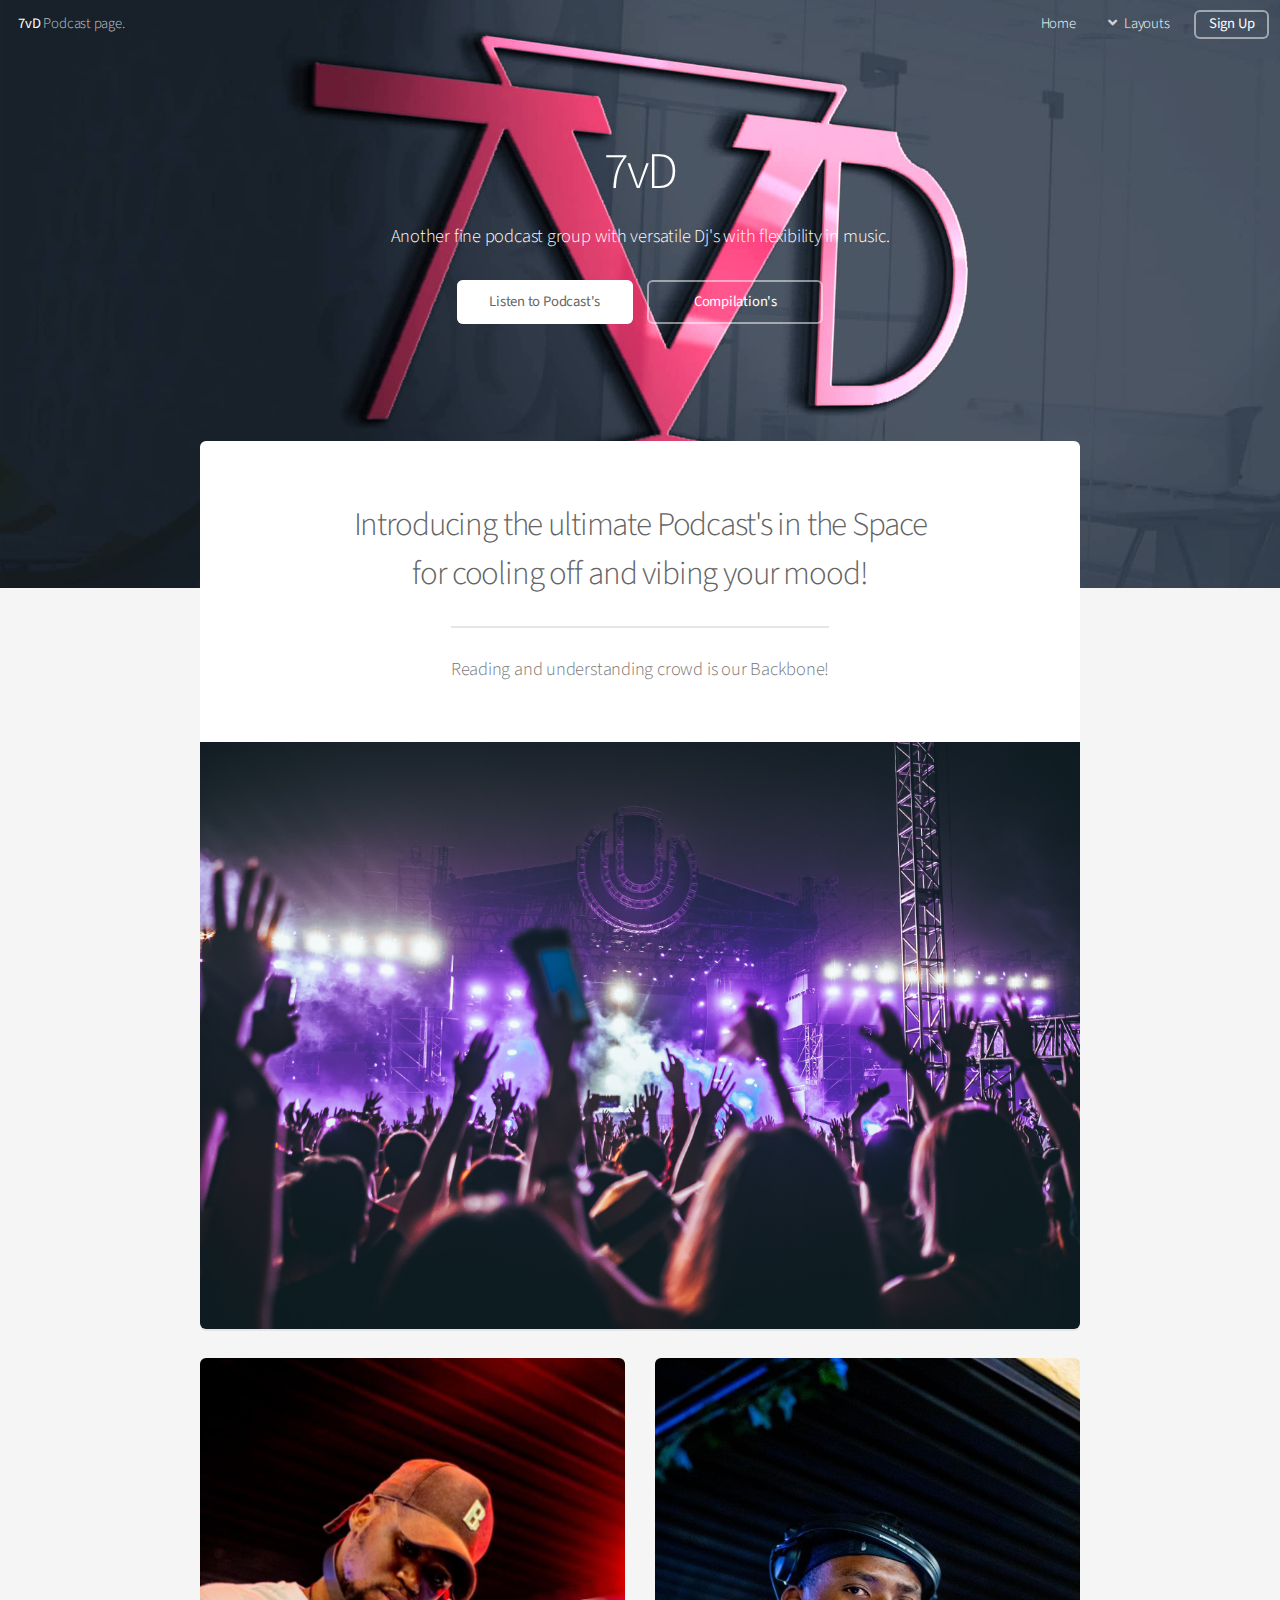
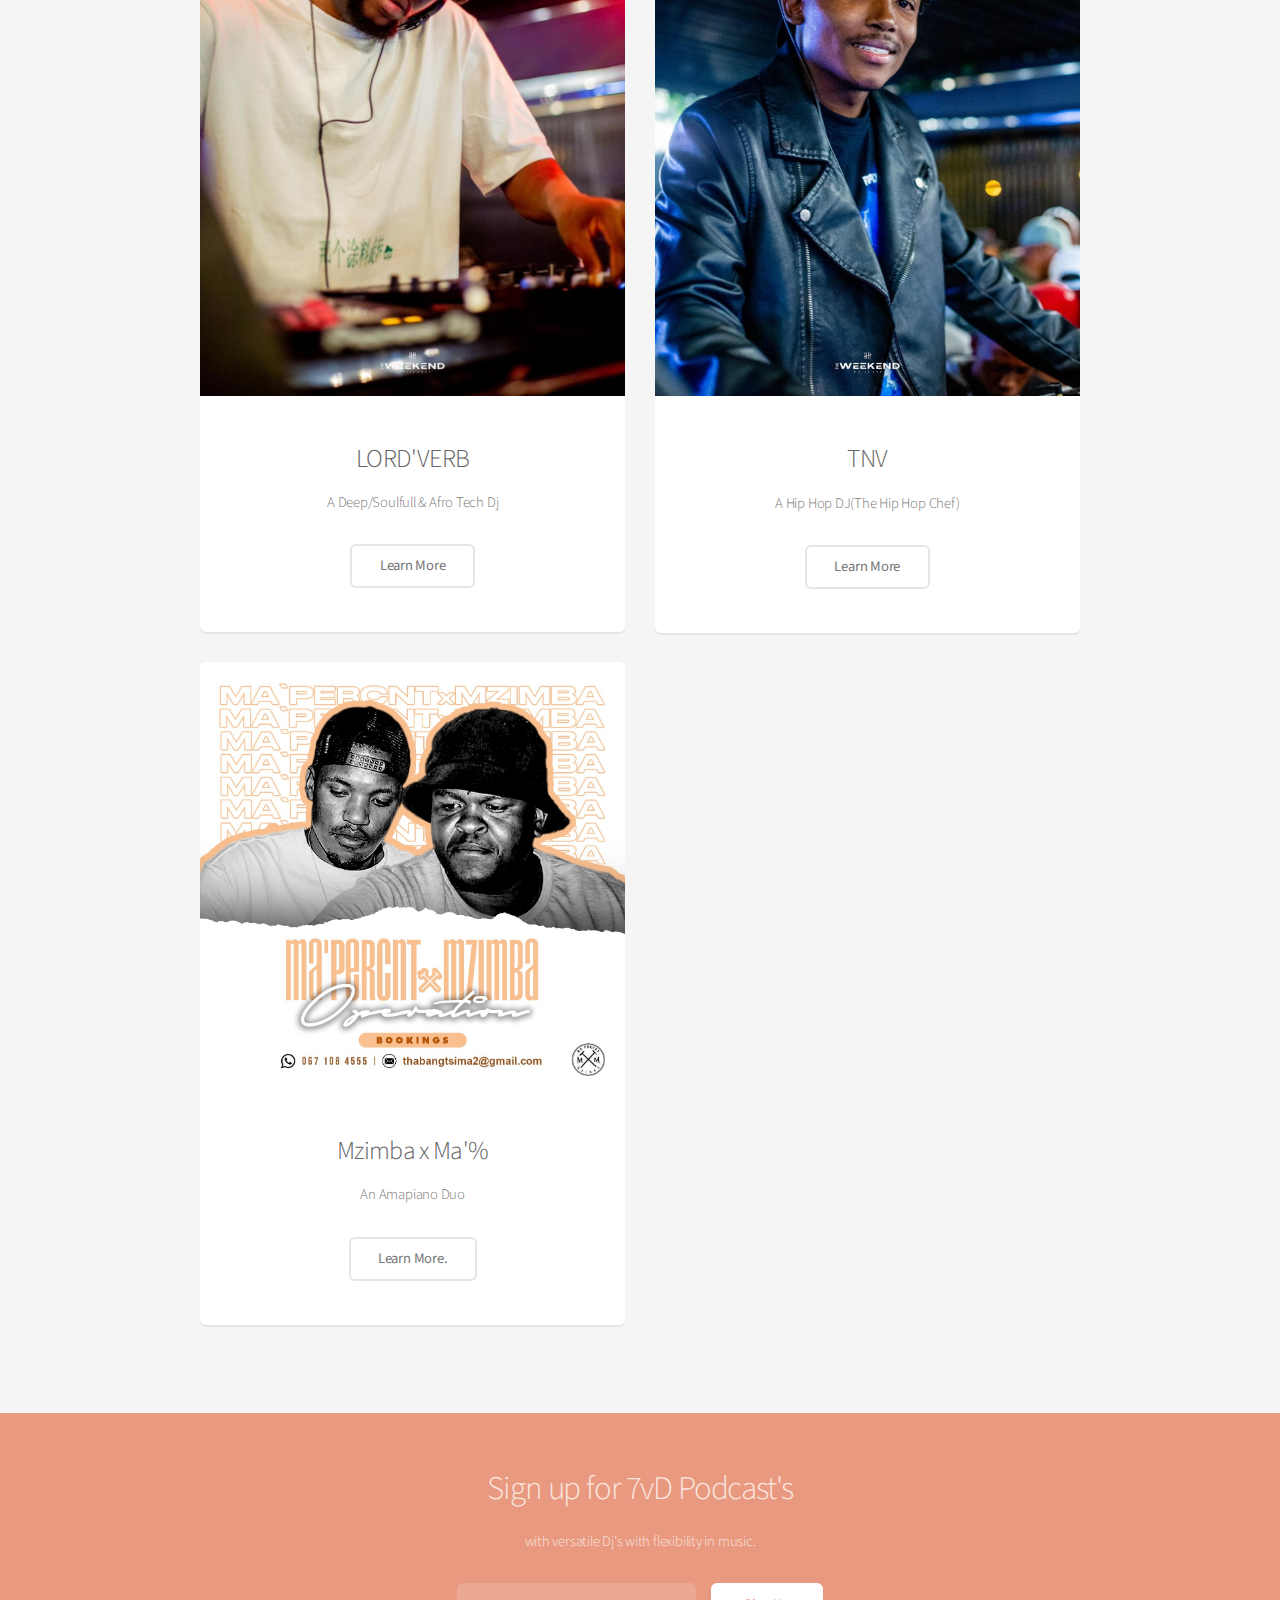
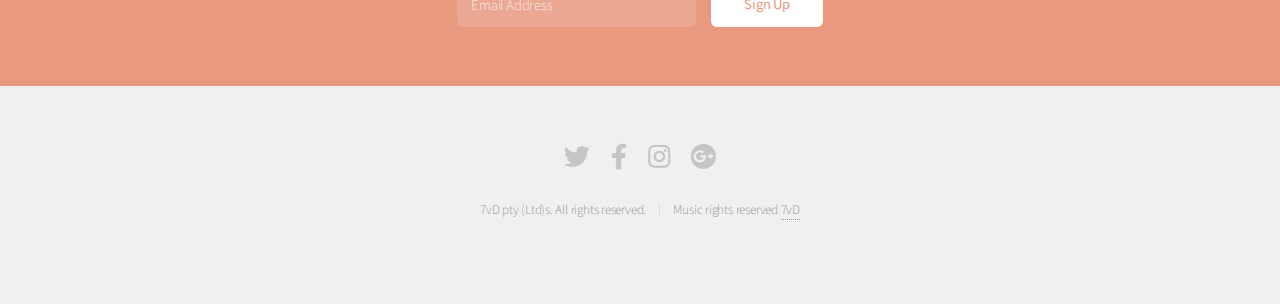
==== index.html @ fe40cea9 "Update index.html" ====
<!DOCTYPE HTML>
<!--
	 
-->
<html>
	<head>
		<title>7vD DJ podcast</title>
		<meta charset="utf-8" />
		<meta name="viewport" content="width=device-width, initial-scale=1, user-scalable=no" />
		<link rel="stylesheet" href="assets/css/main.css" />
	</head>
	<body class="landing is-preload">
		<div id="page-wrapper">

			<!-- Header -->
				<header id="header" class="alt">
					<h1><a href="index.html">7vD</a> Podcast page.</h1>
					<nav id="nav">
						<ul>
							<li><a href="index.html">Home</a></li>
							<li>
								<a href="#" class="icon solid fa-angle-down">Layouts</a>
								<ul>
									<!--<li><a href="generic.html">Podcast's</a></li>-->
									<li><a href="contact.html">Contact us[Reviews]</a></li>
									<li><a href="elements.html">Merchandise</a></li>
									<li>
										<a href="">Artist's</a>
										<ul>
											<li><a href="#">Lord'Verb</a></li>
											<li><a href="#">Mzimba X Ma'Percent</a></li>
											<li><a href="#">TNV</a></li>
											<li><a href="#">Guest DJ'S</a></li>
										</ul>
									</li>
								</ul>
							</li>
							<li><a href="#" class="button">Sign Up</a></li>
						</ul>
					</nav>
				</header>

			<!-- Banner -->
				<section id="banner">
					<h2>7vD</h2>
					<p>Another fine podcast group with versatile Dj's with flexibility in music.</p>
					<ul class="actions special">
						<li><a href="https://hearthis.at/verbdeep-versatile-deep/" class="button primary">Listen to Podcast's</a></li>
						<li><a href="https://www.traxsource.com/title/1665986/souljar" class="button">Compilation's</a></li>
					</ul>
				</section>

			<!-- Main -->
				<section id="main" class="container">

					<section class="box special">
						<header class="major">
							<h2>Introducing the ultimate Podcast's in the Space
							<br/>
							for cooling off and vibing your mood!</h2>
						<p>Reading and understanding crowd is our Backbone!</p>
						</header>
						
						<span class="image featured"><img src="images/Crowd.jpg" alt="" /></span>
					</section>
					<!--
					<section class="box special features">
						<div class="features-row">
							<section>
								<span class="icon solid major fa-bolt accent2"></span>
								<h3>Magna etiam</h3>
								<p>Integer volutpat ante et accumsan commophasellus sed aliquam feugiat lorem aliquet ut enim rutrum phasellus iaculis accumsan dolore magna aliquam veroeros.</p>
							</section>
							<section>
								<span class="icon solid major fa-chart-area accent3"></span>
								<h3>Ipsum dolor</h3>
								<p>Integer volutpat ante et accumsan commophasellus sed aliquam feugiat lorem aliquet ut enim rutrum phasellus iaculis accumsan dolore magna aliquam veroeros.</p>
							</section>
						</div>
						<div class="features-row">
							<section>
								<span class="icon solid major fa-cloud accent4"></span>
								<h3>Sed feugiat</h3>
								<p>Integer volutpat ante et accumsan commophasellus sed aliquam feugiat lorem aliquet ut enim rutrum phasellus iaculis accumsan dolore magna aliquam veroeros.</p>
							</section>
							<section>
								<span class="icon solid major fa-lock accent5"></span>
								<h3>Enim phasellus</h3>
								<p>Integer volutpat ante et accumsan commophasellus sed aliquam feugiat lorem aliquet ut enim rutrum phasellus iaculis accumsan dolore magna aliquam veroeros.</p>
							</section>
						</div>
					</section>
					-->
					

					<div class="row">
						<div class="col-6 col-12-narrower">

							<section class="box special">
								<span class="image featured"><img src="images/Lord.jpeg" alt="" /></span>
								<h3>LORD'VERB</h3>
								<p>A Deep/Soulfull & Afro Tech Dj</p>
								<ul class="actions special">
									<li><a href="#" class="button alt">Learn More</a></li>
								</ul>
							</section>

						</div>
						<div class="col-6 col-12-narrower">

							<section class="box special">
								<span class="image featured"><img src="images/TNV2.jpg" alt="" /></span>
								<h3>TNV</h3>
								<p>A Hip Hop DJ(The Hip Hop Chef)</p>
								<ul class="actions special">
									<li><a href="#" class="button alt">Learn More</a></li>
								</ul>
							</section>

						</div>
						<div class="col-6 col-12-narrower">

							<section class="box special">
								<span class="image featured"><img src="images/MzimbaxMA%.jpeg" alt="" /></span>
								<h3>Mzimba x Ma'%</h3>
								<p>An Amapiano Duo</p>
								<ul class="actions special">
									<li><a href="#" class="button alt">Learn More.</a></li>
								</ul>
							</section>

						</div>
					</div>

				</section>

			<!-- CTA -->
				<section id="cta">

					<h2>Sign up for 7vD Podcast's</h2>
					<p>with versatile Dj's with flexibility in music.</p>

					<form>
						<div class="row gtr-50 gtr-uniform">
							<div class="col-8 col-12-mobilep">
								<input type="email" name="email" id="email" placeholder="Email Address" />
							</div>
							<div class="col-4 col-12-mobilep">
								<input type="submit" value="Sign Up" class="fit" />
							</div>
						</div>
					</form>

				</section>

			<!-- Footer -->
				<footer id="footer">
					<ul class="icons">
						<li><a href="https://twitter.com/verb_lord" class="icon brands fa-twitter"><span class="label">Twitter</span></a></li>
						<li><a href="https://www.facebook.com/VerbdeepTdj" class="icon brands fa-facebook-f"><span class="label">Facebook</span></a></li>
						<li><a href="https://www.instagram.com/lordverb/" class="icon brands fa-instagram"><span class="label">Instagram</span></a></li>
						 
						<li><a href="7vD.co.za" class="icon brands fa-google-plus"><span class="label">Google+</span></a></li>
					</ul>
					<ul class="copyright">
						<li>7vD pty (Ltd)s. All rights reserved.</li><li>Music rights reserved <a href="http://7vd.com">7vD</a></li>
					</ul>
				</footer>

		</div>

		<!-- Scripts -->
			<script src="assets/js/jquery.min.js"></script>
			<script src="assets/js/jquery.dropotron.min.js"></script>
			<script src="assets/js/jquery.scrollex.min.js"></script>
			<script src="assets/js/browser.min.js"></script>
			<script src="assets/js/breakpoints.min.js"></script>
			<script src="assets/js/util.js"></script>
			<script src="assets/js/main.js"></script>

	</body>
</html>
---- assets/css/main.css ----
@import url("fontawesome-all.min.css");
@import url("https://fonts.googleapis.com/css?family=Source+Sans+Pro:300,400,300italic,400italic");

 

	html, body, div, span, applet, object,
	iframe, h1, h2, h3, h4, h5, h6, p, blockquote,
	pre, a, abbr, acronym, address, big, cite,
	code, del, dfn, em, img, ins, kbd, q, s, samp,
	small, strike, strong, sub, sup, tt, var, b,
	u, i, center, dl, dt, dd, ol, ul, li, fieldset,
	form, label, legend, table, caption, tbody,
	tfoot, thead, tr, th, td, article, aside,
	canvas, details, embed, figure, figcaption,
	footer, header, hgroup, menu, nav, output, ruby,
	section, summary, time, mark, audio, video {
		margin: 0;
		padding: 0;
		border: 0;
		font-size: 100%;
		font: inherit;
		vertical-align: baseline;
	}

	article, aside, details, figcaption, figure,
	footer, header, hgroup, menu, nav, section {
		display: block;
	}

	body {
		line-height: 1;
	}

	ol, ul {
		list-style: none;
	}

	blockquote, q {
		quotes: none;
	}

		blockquote:before, blockquote:after, q:before, q:after {
			content: '';
			content: none;
		}

	table {
		border-collapse: collapse;
		border-spacing: 0;
	}

	body {
		-webkit-text-size-adjust: none;
	}

	mark {
		background-color: transparent;
		color: inherit;
	}

	input::-moz-focus-inner {
		border: 0;
		padding: 0;
	}

	input, select, textarea {
		-moz-appearance: none;
		-webkit-appearance: none;
		-ms-appearance: none;
		appearance: none;
	}

/* Basic */

	@-ms-viewport {
		width: device-width;
	}

	body {
		-ms-overflow-style: scrollbar;
	}

	@media screen and (max-width: 480px) {

		html, body {
			min-width: 320px;
		}

	}

	html {
		box-sizing: border-box;
	}

	*, *:before, *:after {
		box-sizing: inherit;
	}

	body {
		background: #f5f5f5;
	}

	body, input, select, textarea {
		color: #777;
		font-family: "Source Sans Pro", sans-serif;
		font-size: 16pt;
		font-weight: 300;
		line-height: 1.65em;
		letter-spacing: -0.015em;
	}

	a {
		-moz-transition: color 0.2s ease-in-out, border-bottom-color 0.2s ease-in-out;
		-webkit-transition: color 0.2s ease-in-out, border-bottom-color 0.2s ease-in-out;
		-ms-transition: color 0.2s ease-in-out, border-bottom-color 0.2s ease-in-out;
		transition: color 0.2s ease-in-out, border-bottom-color 0.2s ease-in-out;
		border-bottom: dotted 1px;
		color: #e89980;
		text-decoration: none;
	}

		a:hover {
			border-bottom-color: transparent;
		}

	strong, b {
		color: #646464;
		font-weight: 400;
	}

	em, i {
		font-style: italic;
	}

	p {
		margin: 0 0 2em 0;
	}

	h1, h2, h3, h4, h5, h6 {
		color: #646464;
		font-weight: 300;
		line-height: 1em;
		margin: 0 0 0.5em 0;
	}

		h1 a, h2 a, h3 a, h4 a, h5 a, h6 a {
			color: inherit;
			text-decoration: none;
		}

	h2 {
		font-size: 2.25em;
		line-height: 1.5em;
		letter-spacing: -0.035em;
	}

	h3 {
		font-size: 1.75em;
		line-height: 1.5em;
		letter-spacing: -0.025em;
	}

	h4 {
		font-size: 1.1em;
		line-height: 1.5em;
		letter-spacing: 0;
	}

	h5 {
		font-size: 0.9em;
		line-height: 1.5em;
		letter-spacing: 0;
	}

	h6 {
		font-size: 0.7em;
		line-height: 1.5em;
		letter-spacing: 0;
	}

	sub {
		font-size: 0.8em;
		position: relative;
		top: 0.5em;
	}

	sup {
		font-size: 0.8em;
		position: relative;
		top: -0.5em;
	}

	hr {
		border: 0;
		border-bottom: solid 2px #e5e5e5;
		margin: 2em 0;
	}

		hr.major {
			margin: 3em 0;
		}

	blockquote {
		border-left: solid 4px #e5e5e5;
		font-style: italic;
		margin: 0 0 2em 0;
		padding: 0.5em 0 0.5em 2em;
	}

	pre {
		-webkit-overflow-scrolling: touch;
		background: #f8f8f8;
		border-radius: 6px;
		border: solid 1px #e5e5e5;
		font-family: monospace;
		font-size: 0.9em;
		line-height: 1.75em;
		margin: 0 0 2em 0;
		overflow-x: auto;
		padding: 1em 1.5em;
	}

	code {
		background: #f8f8f8;
		border-radius: 6px;
		border: solid 1px #e5e5e5;
		font-family: monospace;
		font-size: 0.9em;
		margin: 0 0.25em;
		padding: 0.25em 0.65em;
	}

	.align-left {
		text-align: left;
	}

	.align-center {
		text-align: center;
	}

	.align-right {
		text-align: right;
	}

/* Row */

	.row {
		display: flex;
		flex-wrap: wrap;
		box-sizing: border-box;
		align-items: stretch;
	}

		.row > * {
			box-sizing: border-box;
		}

		.row.gtr-uniform > * > :last-child {
			margin-bottom: 0;
		}

		.row.aln-left {
			justify-content: flex-start;
		}

		.row.aln-center {
			justify-content: center;
		}

		.row.aln-right {
			justify-content: flex-end;
		}

		.row.aln-top {
			align-items: flex-start;
		}

		.row.aln-middle {
			align-items: center;
		}

		.row.aln-bottom {
			align-items: flex-end;
		}

		.row > .imp {
			order: -1;
		}

		.row > .col-1 {
			width: 8.33333%;
		}

		.row > .off-1 {
			margin-left: 8.33333%;
		}

		.row > .col-2 {
			width: 16.66667%;
		}

		.row > .off-2 {
			margin-left: 16.66667%;
		}

		.row > .col-3 {
			width: 25%;
		}

		.row > .off-3 {
			margin-left: 25%;
		}

		.row > .col-4 {
			width: 33.33333%;
		}

		.row > .off-4 {
			margin-left: 33.33333%;
		}

		.row > .col-5 {
			width: 41.66667%;
		}

		.row > .off-5 {
			margin-left: 41.66667%;
		}

		.row > .col-6 {
			width: 50%;
		}

		.row > .off-6 {
			margin-left: 50%;
		}

		.row > .col-7 {
			width: 58.33333%;
		}

		.row > .off-7 {
			margin-left: 58.33333%;
		}

		.row > .col-8 {
			width: 66.66667%;
		}

		.row > .off-8 {
			margin-left: 66.66667%;
		}

		.row > .col-9 {
			width: 75%;
		}

		.row > .off-9 {
			margin-left: 75%;
		}

		.row > .col-10 {
			width: 83.33333%;
		}

		.row > .off-10 {
			margin-left: 83.33333%;
		}

		.row > .col-11 {
			width: 91.66667%;
		}

		.row > .off-11 {
			margin-left: 91.66667%;
		}

		.row > .col-12 {
			width: 100%;
		}

		.row > .off-12 {
			margin-left: 100%;
		}

		.row.gtr-0 {
			margin-top: 0;
			margin-left: 0em;
		}

			.row.gtr-0 > * {
				padding: 0 0 0 0em;
			}

			.row.gtr-0.gtr-uniform {
				margin-top: 0em;
			}

				.row.gtr-0.gtr-uniform > * {
					padding-top: 0em;
				}

		.row.gtr-25 {
			margin-top: 0;
			margin-left: -0.5em;
		}

			.row.gtr-25 > * {
				padding: 0 0 0 0.5em;
			}

			.row.gtr-25.gtr-uniform {
				margin-top: -0.5em;
			}

				.row.gtr-25.gtr-uniform > * {
					padding-top: 0.5em;
				}

		.row.gtr-50 {
			margin-top: 0;
			margin-left: -1em;
		}

			.row.gtr-50 > * {
				padding: 0 0 0 1em;
			}

			.row.gtr-50.gtr-uniform {
				margin-top: -1em;
			}

				.row.gtr-50.gtr-uniform > * {
					padding-top: 1em;
				}

		.row {
			margin-top: 0;
			margin-left: -2em;
		}

			.row > * {
				padding: 0 0 0 2em;
			}

			.row.gtr-uniform {
				margin-top: -2em;
			}

				.row.gtr-uniform > * {
					padding-top: 2em;
				}

		.row.gtr-150 {
			margin-top: 0;
			margin-left: -3em;
		}

			.row.gtr-150 > * {
				padding: 0 0 0 3em;
			}

			.row.gtr-150.gtr-uniform {
				margin-top: -3em;
			}

				.row.gtr-150.gtr-uniform > * {
					padding-top: 3em;
				}

		.row.gtr-200 {
			margin-top: 0;
			margin-left: -4em;
		}

			.row.gtr-200 > * {
				padding: 0 0 0 4em;
			}

			.row.gtr-200.gtr-uniform {
				margin-top: -4em;
			}

				.row.gtr-200.gtr-uniform > * {
					padding-top: 4em;
				}

		@media screen and (max-width: 1680px) {

			.row {
				display: flex;
				flex-wrap: wrap;
				box-sizing: border-box;
				align-items: stretch;
			}

				.row > * {
					box-sizing: border-box;
				}

				.row.gtr-uniform > * > :last-child {
					margin-bottom: 0;
				}

				.row.aln-left {
					justify-content: flex-start;
				}

				.row.aln-center {
					justify-content: center;
				}

				.row.aln-right {
					justify-content: flex-end;
				}

				.row.aln-top {
					align-items: flex-start;
				}

				.row.aln-middle {
					align-items: center;
				}

				.row.aln-bottom {
					align-items: flex-end;
				}

				.row > .imp-wide {
					order: -1;
				}

				.row > .col-1-wide {
					width: 8.33333%;
				}

				.row > .off-1-wide {
					margin-left: 8.33333%;
				}

				.row > .col-2-wide {
					width: 16.66667%;
				}

				.row > .off-2-wide {
					margin-left: 16.66667%;
				}

				.row > .col-3-wide {
					width: 25%;
				}

				.row > .off-3-wide {
					margin-left: 25%;
				}

				.row > .col-4-wide {
					width: 33.33333%;
				}

				.row > .off-4-wide {
					margin-left: 33.33333%;
				}

				.row > .col-5-wide {
					width: 41.66667%;
				}

				.row > .off-5-wide {
					margin-left: 41.66667%;
				}

				.row > .col-6-wide {
					width: 50%;
				}

				.row > .off-6-wide {
					margin-left: 50%;
				}

				.row > .col-7-wide {
					width: 58.33333%;
				}

				.row > .off-7-wide {
					margin-left: 58.33333%;
				}

				.row > .col-8-wide {
					width: 66.66667%;
				}

				.row > .off-8-wide {
					margin-left: 66.66667%;
				}

				.row > .col-9-wide {
					width: 75%;
				}

				.row > .off-9-wide {
					margin-left: 75%;
				}

				.row > .col-10-wide {
					width: 83.33333%;
				}

				.row > .off-10-wide {
					margin-left: 83.33333%;
				}

				.row > .col-11-wide {
					width: 91.66667%;
				}

				.row > .off-11-wide {
					margin-left: 91.66667%;
				}

				.row > .col-12-wide {
					width: 100%;
				}

				.row > .off-12-wide {
					margin-left: 100%;
				}

				.row.gtr-0 {
					margin-top: 0;
					margin-left: 0em;
				}

					.row.gtr-0 > * {
						padding: 0 0 0 0em;
					}

					.row.gtr-0.gtr-uniform {
						margin-top: 0em;
					}

						.row.gtr-0.gtr-uniform > * {
							padding-top: 0em;
						}

				.row.gtr-25 {
					margin-top: 0;
					margin-left: -0.5em;
				}

					.row.gtr-25 > * {
						padding: 0 0 0 0.5em;
					}

					.row.gtr-25.gtr-uniform {
						margin-top: -0.5em;
					}

						.row.gtr-25.gtr-uniform > * {
							padding-top: 0.5em;
						}

				.row.gtr-50 {
					margin-top: 0;
					margin-left: -1em;
				}

					.row.gtr-50 > * {
						padding: 0 0 0 1em;
					}

					.row.gtr-50.gtr-uniform {
						margin-top: -1em;
					}

						.row.gtr-50.gtr-uniform > * {
							padding-top: 1em;
						}

				.row {
					margin-top: 0;
					margin-left: -2em;
				}

					.row > * {
						padding: 0 0 0 2em;
					}

					.row.gtr-uniform {
						margin-top: -2em;
					}

						.row.gtr-uniform > * {
							padding-top: 2em;
						}

				.row.gtr-150 {
					margin-top: 0;
					margin-left: -3em;
				}

					.row.gtr-150 > * {
						padding: 0 0 0 3em;
					}

					.row.gtr-150.gtr-uniform {
						margin-top: -3em;
					}

						.row.gtr-150.gtr-uniform > * {
							padding-top: 3em;
						}

				.row.gtr-200 {
					margin-top: 0;
					margin-left: -4em;
				}

					.row.gtr-200 > * {
						padding: 0 0 0 4em;
					}

					.row.gtr-200.gtr-uniform {
						margin-top: -4em;
					}

						.row.gtr-200.gtr-uniform > * {
							padding-top: 4em;
						}

		}

		@media screen and (max-width: 1280px) {

			.row {
				display: flex;
				flex-wrap: wrap;
				box-sizing: border-box;
				align-items: stretch;
			}

				.row > * {
					box-sizing: border-box;
				}

				.row.gtr-uniform > * > :last-child {
					margin-bottom: 0;
				}

				.row.aln-left {
					justify-content: flex-start;
				}

				.row.aln-center {
					justify-content: center;
				}

				.row.aln-right {
					justify-content: flex-end;
				}

				.row.aln-top {
					align-items: flex-start;
				}

				.row.aln-middle {
					align-items: center;
				}

				.row.aln-bottom {
					align-items: flex-end;
				}

				.row > .imp-normal {
					order: -1;
				}

				.row > .col-1-normal {
					width: 8.33333%;
				}

				.row > .off-1-normal {
					margin-left: 8.33333%;
				}

				.row > .col-2-normal {
					width: 16.66667%;
				}

				.row > .off-2-normal {
					margin-left: 16.66667%;
				}

				.row > .col-3-normal {
					width: 25%;
				}

				.row > .off-3-normal {
					margin-left: 25%;
				}

				.row > .col-4-normal {
					width: 33.33333%;
				}

				.row > .off-4-normal {
					margin-left: 33.33333%;
				}

				.row > .col-5-normal {
					width: 41.66667%;
				}

				.row > .off-5-normal {
					margin-left: 41.66667%;
				}

				.row > .col-6-normal {
					width: 50%;
				}

				.row > .off-6-normal {
					margin-left: 50%;
				}

				.row > .col-7-normal {
					width: 58.33333%;
				}

				.row > .off-7-normal {
					margin-left: 58.33333%;
				}

				.row > .col-8-normal {
					width: 66.66667%;
				}

				.row > .off-8-normal {
					margin-left: 66.66667%;
				}

				.row > .col-9-normal {
					width: 75%;
				}

				.row > .off-9-normal {
					margin-left: 75%;
				}

				.row > .col-10-normal {
					width: 83.33333%;
				}

				.row > .off-10-normal {
					margin-left: 83.33333%;
				}

				.row > .col-11-normal {
					width: 91.66667%;
				}

				.row > .off-11-normal {
					margin-left: 91.66667%;
				}

				.row > .col-12-normal {
					width: 100%;
				}

				.row > .off-12-normal {
					margin-left: 100%;
				}

				.row.gtr-0 {
					margin-top: 0;
					margin-left: 0em;
				}

					.row.gtr-0 > * {
						padding: 0 0 0 0em;
					}

					.row.gtr-0.gtr-uniform {
						margin-top: 0em;
					}

						.row.gtr-0.gtr-uniform > * {
							padding-top: 0em;
						}

				.row.gtr-25 {
					margin-top: 0;
					margin-left: -0.5em;
				}

					.row.gtr-25 > * {
						padding: 0 0 0 0.5em;
					}

					.row.gtr-25.gtr-uniform {
						margin-top: -0.5em;
					}

						.row.gtr-25.gtr-uniform > * {
							padding-top: 0.5em;
						}

				.row.gtr-50 {
					margin-top: 0;
					margin-left: -1em;
				}

					.row.gtr-50 > * {
						padding: 0 0 0 1em;
					}

					.row.gtr-50.gtr-uniform {
						margin-top: -1em;
					}

						.row.gtr-50.gtr-uniform > * {
							padding-top: 1em;
						}

				.row {
					margin-top: 0;
					margin-left: -2em;
				}

					.row > * {
						padding: 0 0 0 2em;
					}

					.row.gtr-uniform {
						margin-top: -2em;
					}

						.row.gtr-uniform > * {
							padding-top: 2em;
						}

				.row.gtr-150 {
					margin-top: 0;
					margin-left: -3em;
				}

					.row.gtr-150 > * {
						padding: 0 0 0 3em;
					}

					.row.gtr-150.gtr-uniform {
						margin-top: -3em;
					}

						.row.gtr-150.gtr-uniform > * {
							padding-top: 3em;
						}

				.row.gtr-200 {
					margin-top: 0;
					margin-left: -4em;
				}

					.row.gtr-200 > * {
						padding: 0 0 0 4em;
					}

					.row.gtr-200.gtr-uniform {
						margin-top: -4em;
					}

						.row.gtr-200.gtr-uniform > * {
							padding-top: 4em;
						}

		}

		@media screen and (max-width: 980px) {

			.row {
				display: flex;
				flex-wrap: wrap;
				box-sizing: border-box;
				align-items: stretch;
			}

				.row > * {
					box-sizing: border-box;
				}

				.row.gtr-uniform > * > :last-child {
					margin-bottom: 0;
				}

				.row.aln-left {
					justify-content: flex-start;
				}

				.row.aln-center {
					justify-content: center;
				}

				.row.aln-right {
					justify-content: flex-end;
				}

				.row.aln-top {
					align-items: flex-start;
				}

				.row.aln-middle {
					align-items: center;
				}

				.row.aln-bottom {
					align-items: flex-end;
				}

				.row > .imp-narrow {
					order: -1;
				}

				.row > .col-1-narrow {
					width: 8.33333%;
				}

				.row > .off-1-narrow {
					margin-left: 8.33333%;
				}

				.row > .col-2-narrow {
					width: 16.66667%;
				}

				.row > .off-2-narrow {
					margin-left: 16.66667%;
				}

				.row > .col-3-narrow {
					width: 25%;
				}

				.row > .off-3-narrow {
					margin-left: 25%;
				}

				.row > .col-4-narrow {
					width: 33.33333%;
				}

				.row > .off-4-narrow {
					margin-left: 33.33333%;
				}

				.row > .col-5-narrow {
					width: 41.66667%;
				}

				.row > .off-5-narrow {
					margin-left: 41.66667%;
				}

				.row > .col-6-narrow {
					width: 50%;
				}

				.row > .off-6-narrow {
					margin-left: 50%;
				}

				.row > .col-7-narrow {
					width: 58.33333%;
				}

				.row > .off-7-narrow {
					margin-left: 58.33333%;
				}

				.row > .col-8-narrow {
					width: 66.66667%;
				}

				.row > .off-8-narrow {
					margin-left: 66.66667%;
				}

				.row > .col-9-narrow {
					width: 75%;
				}

				.row > .off-9-narrow {
					margin-left: 75%;
				}

				.row > .col-10-narrow {
					width: 83.33333%;
				}

				.row > .off-10-narrow {
					margin-left: 83.33333%;
				}

				.row > .col-11-narrow {
					width: 91.66667%;
				}

				.row > .off-11-narrow {
					margin-left: 91.66667%;
				}

				.row > .col-12-narrow {
					width: 100%;
				}

				.row > .off-12-narrow {
					margin-left: 100%;
				}

				.row.gtr-0 {
					margin-top: 0;
					margin-left: 0em;
				}

					.row.gtr-0 > * {
						padding: 0 0 0 0em;
					}

					.row.gtr-0.gtr-uniform {
						margin-top: 0em;
					}

						.row.gtr-0.gtr-uniform > * {
							padding-top: 0em;
						}

				.row.gtr-25 {
					margin-top: 0;
					margin-left: -0.5em;
				}

					.row.gtr-25 > * {
						padding: 0 0 0 0.5em;
					}

					.row.gtr-25.gtr-uniform {
						margin-top: -0.5em;
					}

						.row.gtr-25.gtr-uniform > * {
							padding-top: 0.5em;
						}

				.row.gtr-50 {
					margin-top: 0;
					margin-left: -1em;
				}

					.row.gtr-50 > * {
						padding: 0 0 0 1em;
					}

					.row.gtr-50.gtr-uniform {
						margin-top: -1em;
					}

						.row.gtr-50.gtr-uniform > * {
							padding-top: 1em;
						}

				.row {
					margin-top: 0;
					margin-left: -2em;
				}

					.row > * {
						padding: 0 0 0 2em;
					}

					.row.gtr-uniform {
						margin-top: -2em;
					}

						.row.gtr-uniform > * {
							padding-top: 2em;
						}

				.row.gtr-150 {
					margin-top: 0;
					margin-left: -3em;
				}

					.row.gtr-150 > * {
						padding: 0 0 0 3em;
					}

					.row.gtr-150.gtr-uniform {
						margin-top: -3em;
					}

						.row.gtr-150.gtr-uniform > * {
							padding-top: 3em;
						}

				.row.gtr-200 {
					margin-top: 0;
					margin-left: -4em;
				}

					.row.gtr-200 > * {
						padding: 0 0 0 4em;
					}

					.row.gtr-200.gtr-uniform {
						margin-top: -4em;
					}

						.row.gtr-200.gtr-uniform > * {
							padding-top: 4em;
						}

		}

		@media screen and (max-width: 840px) {

			.row {
				display: flex;
				flex-wrap: wrap;
				box-sizing: border-box;
				align-items: stretch;
			}

				.row > * {
					box-sizing: border-box;
				}

				.row.gtr-uniform > * > :last-child {
					margin-bottom: 0;
				}

				.row.aln-left {
					justify-content: flex-start;
				}

				.row.aln-center {
					justify-content: center;
				}

				.row.aln-right {
					justify-content: flex-end;
				}

				.row.aln-top {
					align-items: flex-start;
				}

				.row.aln-middle {
					align-items: center;
				}

				.row.aln-bottom {
					align-items: flex-end;
				}

				.row > .imp-narrower {
					order: -1;
				}

				.row > .col-1-narrower {
					width: 8.33333%;
				}

				.row > .off-1-narrower {
					margin-left: 8.33333%;
				}

				.row > .col-2-narrower {
					width: 16.66667%;
				}

				.row > .off-2-narrower {
					margin-left: 16.66667%;
				}

				.row > .col-3-narrower {
					width: 25%;
				}

				.row > .off-3-narrower {
					margin-left: 25%;
				}

				.row > .col-4-narrower {
					width: 33.33333%;
				}

				.row > .off-4-narrower {
					margin-left: 33.33333%;
				}

				.row > .col-5-narrower {
					width: 41.66667%;
				}

				.row > .off-5-narrower {
					margin-left: 41.66667%;
				}

				.row > .col-6-narrower {
					width: 50%;
				}

				.row > .off-6-narrower {
					margin-left: 50%;
				}

				.row > .col-7-narrower {
					width: 58.33333%;
				}

				.row > .off-7-narrower {
					margin-left: 58.33333%;
				}

				.row > .col-8-narrower {
					width: 66.66667%;
				}

				.row > .off-8-narrower {
					margin-left: 66.66667%;
				}

				.row > .col-9-narrower {
					width: 75%;
				}

				.row > .off-9-narrower {
					margin-left: 75%;
				}

				.row > .col-10-narrower {
					width: 83.33333%;
				}

				.row > .off-10-narrower {
					margin-left: 83.33333%;
				}

				.row > .col-11-narrower {
					width: 91.66667%;
				}

				.row > .off-11-narrower {
					margin-left: 91.66667%;
				}

				.row > .col-12-narrower {
					width: 100%;
				}

				.row > .off-12-narrower {
					margin-left: 100%;
				}

				.row.gtr-0 {
					margin-top: 0;
					margin-left: 0em;
				}

					.row.gtr-0 > * {
						padding: 0 0 0 0em;
					}

					.row.gtr-0.gtr-uniform {
						margin-top: 0em;
					}

						.row.gtr-0.gtr-uniform > * {
							padding-top: 0em;
						}

				.row.gtr-25 {
					margin-top: 0;
					margin-left: -0.5em;
				}

					.row.gtr-25 > * {
						padding: 0 0 0 0.5em;
					}

					.row.gtr-25.gtr-uniform {
						margin-top: -0.5em;
					}

						.row.gtr-25.gtr-uniform > * {
							padding-top: 0.5em;
						}

				.row.gtr-50 {
					margin-top: 0;
					margin-left: -1em;
				}

					.row.gtr-50 > * {
						padding: 0 0 0 1em;
					}

					.row.gtr-50.gtr-uniform {
						margin-top: -1em;
					}

						.row.gtr-50.gtr-uniform > * {
							padding-top: 1em;
						}

				.row {
					margin-top: 0;
					margin-left: -2em;
				}

					.row > * {
						padding: 0 0 0 2em;
					}

					.row.gtr-uniform {
						margin-top: -2em;
					}

						.row.gtr-uniform > * {
							padding-top: 2em;
						}

				.row.gtr-150 {
					margin-top: 0;
					margin-left: -3em;
				}

					.row.gtr-150 > * {
						padding: 0 0 0 3em;
					}

					.row.gtr-150.gtr-uniform {
						margin-top: -3em;
					}

						.row.gtr-150.gtr-uniform > * {
							padding-top: 3em;
						}

				.row.gtr-200 {
					margin-top: 0;
					margin-left: -4em;
				}

					.row.gtr-200 > * {
						padding: 0 0 0 4em;
					}

					.row.gtr-200.gtr-uniform {
						margin-top: -4em;
					}

						.row.gtr-200.gtr-uniform > * {
							padding-top: 4em;
						}

		}

		@media screen and (max-width: 736px) {

			.row {
				display: flex;
				flex-wrap: wrap;
				box-sizing: border-box;
				align-items: stretch;
			}

				.row > * {
					box-sizing: border-box;
				}

				.row.gtr-uniform > * > :last-child {
					margin-bottom: 0;
				}

				.row.aln-left {
					justify-content: flex-start;
				}

				.row.aln-center {
					justify-content: center;
				}

				.row.aln-right {
					justify-content: flex-end;
				}

				.row.aln-top {
					align-items: flex-start;
				}

				.row.aln-middle {
					align-items: center;
				}

				.row.aln-bottom {
					align-items: flex-end;
				}

				.row > .imp-mobile {
					order: -1;
				}

				.row > .col-1-mobile {
					width: 8.33333%;
				}

				.row > .off-1-mobile {
					margin-left: 8.33333%;
				}

				.row > .col-2-mobile {
					width: 16.66667%;
				}

				.row > .off-2-mobile {
					margin-left: 16.66667%;
				}

				.row > .col-3-mobile {
					width: 25%;
				}

				.row > .off-3-mobile {
					margin-left: 25%;
				}

				.row > .col-4-mobile {
					width: 33.33333%;
				}

				.row > .off-4-mobile {
					margin-left: 33.33333%;
				}

				.row > .col-5-mobile {
					width: 41.66667%;
				}

				.row > .off-5-mobile {
					margin-left: 41.66667%;
				}

				.row > .col-6-mobile {
					width: 50%;
				}

				.row > .off-6-mobile {
					margin-left: 50%;
				}

				.row > .col-7-mobile {
					width: 58.33333%;
				}

				.row > .off-7-mobile {
					margin-left: 58.33333%;
				}

				.row > .col-8-mobile {
					width: 66.66667%;
				}

				.row > .off-8-mobile {
					margin-left: 66.66667%;
				}

				.row > .col-9-mobile {
					width: 75%;
				}

				.row > .off-9-mobile {
					margin-left: 75%;
				}

				.row > .col-10-mobile {
					width: 83.33333%;
				}

				.row > .off-10-mobile {
					margin-left: 83.33333%;
				}

				.row > .col-11-mobile {
					width: 91.66667%;
				}

				.row > .off-11-mobile {
					margin-left: 91.66667%;
				}

				.row > .col-12-mobile {
					width: 100%;
				}

				.row > .off-12-mobile {
					margin-left: 100%;
				}

				.row.gtr-0 {
					margin-top: 0;
					margin-left: 0em;
				}

					.row.gtr-0 > * {
						padding: 0 0 0 0em;
					}

					.row.gtr-0.gtr-uniform {
						margin-top: 0em;
					}

						.row.gtr-0.gtr-uniform > * {
							padding-top: 0em;
						}

				.row.gtr-25 {
					margin-top: 0;
					margin-left: -0.5em;
				}

					.row.gtr-25 > * {
						padding: 0 0 0 0.5em;
					}

					.row.gtr-25.gtr-uniform {
						margin-top: -0.5em;
					}

						.row.gtr-25.gtr-uniform > * {
							padding-top: 0.5em;
						}

				.row.gtr-50 {
					margin-top: 0;
					margin-left: -1em;
				}

					.row.gtr-50 > * {
						padding: 0 0 0 1em;
					}

					.row.gtr-50.gtr-uniform {
						margin-top: -1em;
					}

						.row.gtr-50.gtr-uniform > * {
							padding-top: 1em;
						}

				.row {
					margin-top: 0;
					margin-left: -2em;
				}

					.row > * {
						padding: 0 0 0 2em;
					}

					.row.gtr-uniform {
						margin-top: -2em;
					}

						.row.gtr-uniform > * {
							padding-top: 2em;
						}

				.row.gtr-150 {
					margin-top: 0;
					margin-left: -3em;
				}

					.row.gtr-150 > * {
						padding: 0 0 0 3em;
					}

					.row.gtr-150.gtr-uniform {
						margin-top: -3em;
					}

						.row.gtr-150.gtr-uniform > * {
							padding-top: 3em;
						}

				.row.gtr-200 {
					margin-top: 0;
					margin-left: -4em;
				}

					.row.gtr-200 > * {
						padding: 0 0 0 4em;
					}

					.row.gtr-200.gtr-uniform {
						margin-top: -4em;
					}

						.row.gtr-200.gtr-uniform > * {
							padding-top: 4em;
						}

		}

		@media screen and (max-width: 480px) {

			.row {
				display: flex;
				flex-wrap: wrap;
				box-sizing: border-box;
				align-items: stretch;
			}

				.row > * {
					box-sizing: border-box;
				}

				.row.gtr-uniform > * > :last-child {
					margin-bottom: 0;
				}

				.row.aln-left {
					justify-content: flex-start;
				}

				.row.aln-center {
					justify-content: center;
				}

				.row.aln-right {
					justify-content: flex-end;
				}

				.row.aln-top {
					align-items: flex-start;
				}

				.row.aln-middle {
					align-items: center;
				}

				.row.aln-bottom {
					align-items: flex-end;
				}

				.row > .imp-mobilep {
					order: -1;
				}

				.row > .col-1-mobilep {
					width: 8.33333%;
				}

				.row > .off-1-mobilep {
					margin-left: 8.33333%;
				}

				.row > .col-2-mobilep {
					width: 16.66667%;
				}

				.row > .off-2-mobilep {
					margin-left: 16.66667%;
				}

				.row > .col-3-mobilep {
					width: 25%;
				}

				.row > .off-3-mobilep {
					margin-left: 25%;
				}

				.row > .col-4-mobilep {
					width: 33.33333%;
				}

				.row > .off-4-mobilep {
					margin-left: 33.33333%;
				}

				.row > .col-5-mobilep {
					width: 41.66667%;
				}

				.row > .off-5-mobilep {
					margin-left: 41.66667%;
				}

				.row > .col-6-mobilep {
					width: 50%;
				}

				.row > .off-6-mobilep {
					margin-left: 50%;
				}

				.row > .col-7-mobilep {
					width: 58.33333%;
				}

				.row > .off-7-mobilep {
					margin-left: 58.33333%;
				}

				.row > .col-8-mobilep {
					width: 66.66667%;
				}

				.row > .off-8-mobilep {
					margin-left: 66.66667%;
				}

				.row > .col-9-mobilep {
					width: 75%;
				}

				.row > .off-9-mobilep {
					margin-left: 75%;
				}

				.row > .col-10-mobilep {
					width: 83.33333%;
				}

				.row > .off-10-mobilep {
					margin-left: 83.33333%;
				}

				.row > .col-11-mobilep {
					width: 91.66667%;
				}

				.row > .off-11-mobilep {
					margin-left: 91.66667%;
				}

				.row > .col-12-mobilep {
					width: 100%;
				}

				.row > .off-12-mobilep {
					margin-left: 100%;
				}

				.row.gtr-0 {
					margin-top: 0;
					margin-left: 0em;
				}

					.row.gtr-0 > * {
						padding: 0 0 0 0em;
					}

					.row.gtr-0.gtr-uniform {
						margin-top: 0em;
					}

						.row.gtr-0.gtr-uniform > * {
							padding-top: 0em;
						}

				.row.gtr-25 {
					margin-top: 0;
					margin-left: -0.5em;
				}

					.row.gtr-25 > * {
						padding: 0 0 0 0.5em;
					}

					.row.gtr-25.gtr-uniform {
						margin-top: -0.5em;
					}

						.row.gtr-25.gtr-uniform > * {
							padding-top: 0.5em;
						}

				.row.gtr-50 {
					margin-top: 0;
					margin-left: -1em;
				}

					.row.gtr-50 > * {
						padding: 0 0 0 1em;
					}

					.row.gtr-50.gtr-uniform {
						margin-top: -1em;
					}

						.row.gtr-50.gtr-uniform > * {
							padding-top: 1em;
						}

				.row {
					margin-top: 0;
					margin-left: -2em;
				}

					.row > * {
						padding: 0 0 0 2em;
					}

					.row.gtr-uniform {
						margin-top: -2em;
					}

						.row.gtr-uniform > * {
							padding-top: 2em;
						}

				.row.gtr-150 {
					margin-top: 0;
					margin-left: -3em;
				}

					.row.gtr-150 > * {
						padding: 0 0 0 3em;
					}

					.row.gtr-150.gtr-uniform {
						margin-top: -3em;
					}

						.row.gtr-150.gtr-uniform > * {
							padding-top: 3em;
						}

				.row.gtr-200 {
					margin-top: 0;
					margin-left: -4em;
				}

					.row.gtr-200 > * {
						padding: 0 0 0 4em;
					}

					.row.gtr-200.gtr-uniform {
						margin-top: -4em;
					}

						.row.gtr-200.gtr-uniform > * {
							padding-top: 4em;
						}

		}

/* Container */

	.container {
		margin: 0 auto;
		max-width: calc(100% - 5em);
		width: 60em;
	}

		.container.xsmall {
			width: 15em;
		}

		.container.small {
			width: 30em;
		}

		.container.medium {
			width: 45em;
		}

		.container.large {
			width: 75em;
		}

		.container.xlarge {
			width: 90em;
		}

		.container.max {
			width: 100%;
		}

		@media screen and (max-width: 840px) {

			.container {
				width: 100% !important;
			}

		}

		@media screen and (max-width: 736px) {

			.container {
				max-width: 100%;
			}

		}

/* Section/Article */

	section.special, article.special {
		text-align: center;
	}

	header p {
		color: #999;
		position: relative;
		margin: 0 0 1.5em 0;
		font-style: italic;
	}

	header h2 + p {
		font-size: 1.25em;
		margin-top: -1em;
		line-height: 1.5em;
	}

	header h3 + p {
		font-size: 1.1em;
		margin-top: -0.85em;
		line-height: 1.5em;
	}

	header h4 + p,
	header h5 + p,
	header h6 + p {
		font-size: 0.8em;
		margin-top: -0.5em;
		line-height: 1.5em;
	}

	header.major {
		padding: 1em 0;
		text-align: center;
	}

		header.major h2 {
			margin: 0;
		}

		header.major p {
			display: inline-block;
			border-top: solid 2px #e5e5e5;
			color: #777;
			margin: 1.5em 0 0 0;
			padding: 1.5em 0 0 0;
			font-style: normal;
		}

/* Form */

	form {
		margin: 0 0 2em 0;
	}

	label {
		color: #646464;
		display: block;
		font-size: 0.9em;
		font-weight: 300;
		margin: 0 0 1em 0;
	}

	input[type="text"],
	input[type="password"],
	input[type="email"],
	select,
	textarea {
		-moz-appearance: none;
		-webkit-appearance: none;
		-ms-appearance: none;
		appearance: none;
		background-color: #f8f8f8;
		border-radius: 6px;
		border: solid 1px #e5e5e5;
		color: inherit;
		display: block;
		outline: 0;
		padding: 0 1em;
		text-decoration: none;
		width: 100%;
	}

		input[type="text"]:invalid,
		input[type="password"]:invalid,
		input[type="email"]:invalid,
		select:invalid,
		textarea:invalid {
			box-shadow: none;
		}

		input[type="text"]:focus,
		input[type="password"]:focus,
		input[type="email"]:focus,
		select:focus,
		textarea:focus {
			border-color: #e89980;
			box-shadow: 0 0 0 2px #e89980;
		}

	select {
		background-image: url("data:image/svg+xml;charset=utf8,%3Csvg xmlns='http://www.w3.org/2000/svg' width='40' height='40' preserveAspectRatio='none' viewBox='0 0 40 40'%3E%3Cpath d='M9.4,12.3l10.4,10.4l10.4-10.4c0.2-0.2,0.5-0.4,0.9-0.4c0.3,0,0.6,0.1,0.9,0.4l3.3,3.3c0.2,0.2,0.4,0.5,0.4,0.9 c0,0.4-0.1,0.6-0.4,0.9L20.7,31.9c-0.2,0.2-0.5,0.4-0.9,0.4c-0.3,0-0.6-0.1-0.9-0.4L4.3,17.3c-0.2-0.2-0.4-0.5-0.4-0.9 c0-0.4,0.1-0.6,0.4-0.9l3.3-3.3c0.2-0.2,0.5-0.4,0.9-0.4S9.1,12.1,9.4,12.3z' fill='%23e5e5e5' /%3E%3C/svg%3E");
		background-size: 1.25em;
		background-repeat: no-repeat;
		background-position: calc(100% - 1em) center;
		height: 3em;
		padding-right: 3em;
		text-overflow: ellipsis;
	}

		select option {
			color: #777;
			background-color: #f5f5f5;
		}

		select:focus::-ms-value {
			background-color: transparent;
		}

		select::-ms-expand {
			display: none;
		}

	input[type="text"],
	input[type="password"],
	input[type="email"],
	select {
		height: 3em;
	}

	textarea {
		padding: 0.75em 1em;
	}

	input[type="checkbox"],
	input[type="radio"] {
		-moz-appearance: none;
		-webkit-appearance: none;
		-ms-appearance: none;
		appearance: none;
		display: block;
		float: left;
		margin-right: -2em;
		opacity: 0;
		width: 1em;
		z-index: -1;
	}

		input[type="checkbox"] + label,
		input[type="radio"] + label {
			text-decoration: none;
			color: #777;
			cursor: pointer;
			display: inline-block;
			font-size: 1em;
			font-weight: 300;
			padding-left: 2.55em;
			padding-right: 0.75em;
			position: relative;
		}

			input[type="checkbox"] + label:before,
			input[type="radio"] + label:before {
				-moz-osx-font-smoothing: grayscale;
				-webkit-font-smoothing: antialiased;
				display: inline-block;
				font-style: normal;
				font-variant: normal;
				text-rendering: auto;
				line-height: 1;
				text-transform: none !important;
				font-family: 'Font Awesome 5 Free';
				font-weight: 900;
			}

			input[type="checkbox"] + label:before,
			input[type="radio"] + label:before {
				background: #f8f8f8;
				border-radius: 6px;
				border: solid 1px #e5e5e5;
				content: '';
				display: inline-block;
				font-size: 0.8em;
				height: 2.25em;
				left: 0;
				line-height: 2.25em;
				position: absolute;
				text-align: center;
				top: 0;
				width: 2.25em;
			}

		input[type="checkbox"]:checked + label:before,
		input[type="radio"]:checked + label:before {
			background: #666;
			border-color: #666;
			color: #ffffff;
			content: '\f00c';
		}

		input[type="checkbox"]:focus + label:before,
		input[type="radio"]:focus + label:before {
			border-color: #e89980;
			box-shadow: 0 0 0 1px #e89980;
		}

	input[type="checkbox"] + label:before {
		border-radius: 6px;
	}

	input[type="radio"] + label:before {
		border-radius: 100%;
	}

	::-webkit-input-placeholder {
		color: #999 !important;
		opacity: 1.0;
	}

	:-moz-placeholder {
		color: #999 !important;
		opacity: 1.0;
	}

	::-moz-placeholder {
		color: #999 !important;
		opacity: 1.0;
	}

	:-ms-input-placeholder {
		color: #999 !important;
		opacity: 1.0;
	}

/* Box */

	.box {
		background: #fff;
		border-radius: 6px;
		box-shadow: 0 2px 0 0 #e5e5e5;
		margin: 0 0 2em 0;
		padding: 3em;
	}

		.box > :last-child {
			margin-bottom: 0;
		}

		.box.alt {
			background: none !important;
			border-radius: 0 !important;
			box-shadow: none !important;
			margin: 0 0 2em 0;
			padding: 0 !important;
		}

		.box.features .features-row {
			border-top: solid 2px #e5e5e5;
			position: relative;
		}

			.box.features .features-row:after {
				clear: both;
				content: '';
				display: block;
			}

			.box.features .features-row section {
				float: left;
				padding: 3em;
				width: 50%;
			}

				.box.features .features-row section :last-child {
					margin-bottom: 0;
				}

				.box.features .features-row section:nth-child(2n) {
					padding-right: 0;
				}

					.box.features .features-row section:nth-child(2n):before {
						background: #e5e5e5;
						content: '';
						display: block;
						height: 100%;
						margin-left: -3em;
						position: absolute;
						top: 0;
						width: 2px;
					}

				.box.features .features-row section:nth-child(2n-1) {
					padding-left: 0;
				}

			.box.features .features-row:first-child {
				border-top: 0;
			}

				.box.features .features-row:first-child section {
					padding-top: 0;
				}

			.box.features .features-row:last-child {
				padding-bottom: 0;
			}

				.box.features .features-row:last-child section {
					padding-bottom: 0;
				}

		.box.special {
			text-align: center;
		}

		.box .image.featured {
			border-radius: 0;
			display: block;
			margin: 3em 0 3em -3em;
			position: relative;
			width: calc(100% + 6em);
		}

			.box .image.featured img {
				border-radius: 0;
				display: block;
				width: 100%;
			}

			.box .image.featured:first-child {
				border-radius: 6px 6px 0 0;
				margin-bottom: 3em;
				margin-top: -3em;
			}

				.box .image.featured:first-child img {
					border-radius: 6px 6px 0 0;
				}

			.box .image.featured:last-child {
				border-radius: 0 0 6px 6px;
				margin-bottom: -3em;
				margin-top: 3em;
			}

				.box .image.featured:last-child img {
					border-radius: 0 0 6px 6px;
				}

/* Icon */

	.icon {
		text-decoration: none;
		border-bottom: none;
		position: relative;
	}

		.icon:before {
			-moz-osx-font-smoothing: grayscale;
			-webkit-font-smoothing: antialiased;
			display: inline-block;
			font-style: normal;
			font-variant: normal;
			text-rendering: auto;
			line-height: 1;
			text-transform: none !important;
			font-family: 'Font Awesome 5 Free';
			font-weight: 400;
		}

		.icon > .label {
			display: none;
		}

		.icon:before {
			line-height: inherit;
		}

		.icon.solid:before {
			font-weight: 900;
		}

		.icon.brands:before {
			font-family: 'Font Awesome 5 Brands';
		}

		.icon.major {
			background: #666;
			border-radius: 100%;
			color: #ffffff;
			cursor: default;
			display: inline-block;
			height: 5.5em;
			line-height: 5.5em;
			margin: 0 0 2em 0;
			width: 5.5em;
		}

			.icon.major:before {
				font-size: 2.5em;
			}

			.icon.major.accent1 {
				background: #666;
				color: #ffffff;
			}

			.icon.major.accent2 {
				background: #e89980;
				color: #ffffff;
			}

			.icon.major.accent3 {
				background: #7fcdb8;
				color: #ffffff;
			}

			.icon.major.accent4 {
				background: #90b0ba;
				color: #ffffff;
			}

			.icon.major.accent5 {
				background: #e5cb95;
				color: #ffffff;
			}

/* Image */

	.image {
		border-radius: 6px;
		border: 0;
		display: inline-block;
		position: relative;
	}

		.image img {
			border-radius: 6px;
			display: block;
		}

		.image.left {
			float: left;
			padding: 0 1.5em 1em 0;
			top: 0.25em;
		}

		.image.right {
			float: right;
			padding: 0 0 1em 1.5em;
			top: 0.25em;
		}

		.image.fit {
			display: block;
			margin: 0 0 2em 0;
			width: 100%;
		}

			.image.fit img {
				display: block;
				width: 100%;
			}

/* List */

	ol {
		list-style: decimal;
		margin: 0 0 2em 0;
		padding-left: 1.25em;
	}

		ol li {
			padding-left: 0.25em;
		}

	ul {
		list-style: disc;
		margin: 0 0 2em 0;
		padding-left: 1em;
	}

		ul li {
			padding-left: 0.5em;
		}

		ul.alt {
			list-style: none;
			padding-left: 0;
		}

			ul.alt li {
				border-top: solid 1px #e5e5e5;
				padding: 0.5em 0;
			}

				ul.alt li:first-child {
					border-top: 0;
					padding-top: 0;
				}

		ul.icons {
			cursor: default;
			list-style: none;
			padding-left: 0;
		}

			ul.icons li {
				display: inline-block;
				padding: 0 1.25em 0 0;
			}

				ul.icons li:last-child {
					padding-right: 0;
				}

				ul.icons li .icon {
					color: inherit;
				}

					ul.icons li .icon:before {
						font-size: 1.75em;
					}

	dl {
		margin: 0 0 2em 0;
	}

/* Actions */

	ul.actions {
		display: -moz-flex;
		display: -webkit-flex;
		display: -ms-flex;
		display: flex;
		cursor: default;
		list-style: none;
		margin-left: -1em;
		padding-left: 0;
	}

		ul.actions li {
			padding: 0 0 0 1em;
			vertical-align: middle;
		}

		ul.actions.special {
			-moz-justify-content: center;
			-webkit-justify-content: center;
			-ms-justify-content: center;
			justify-content: center;
			width: 100%;
			margin-left: 0;
		}

			ul.actions.special li:first-child {
				padding-left: 0;
			}

		ul.actions.stacked {
			-moz-flex-direction: column;
			-webkit-flex-direction: column;
			-ms-flex-direction: column;
			flex-direction: column;
			margin-left: 0;
		}

			ul.actions.stacked li {
				padding: 1.3em 0 0 0;
			}

				ul.actions.stacked li:first-child {
					padding-top: 0;
				}

		ul.actions.fit {
			width: calc(100% + 1em);
		}

			ul.actions.fit li {
				-moz-flex-grow: 1;
				-webkit-flex-grow: 1;
				-ms-flex-grow: 1;
				flex-grow: 1;
				-moz-flex-shrink: 1;
				-webkit-flex-shrink: 1;
				-ms-flex-shrink: 1;
				flex-shrink: 1;
				width: 100%;
			}

				ul.actions.fit li > * {
					width: 100%;
				}

			ul.actions.fit.stacked {
				width: 100%;
			}

		@media screen and (max-width: 480px) {

			ul.actions:not(.fixed) {
				-moz-flex-direction: column;
				-webkit-flex-direction: column;
				-ms-flex-direction: column;
				flex-direction: column;
				margin-left: 0;
				width: 100% !important;
			}

				ul.actions:not(.fixed) li {
					-moz-flex-grow: 1;
					-webkit-flex-grow: 1;
					-ms-flex-grow: 1;
					flex-grow: 1;
					-moz-flex-shrink: 1;
					-webkit-flex-shrink: 1;
					-ms-flex-shrink: 1;
					flex-shrink: 1;
					padding: 1em 0 0 0;
					text-align: center;
					width: 100%;
				}

					ul.actions:not(.fixed) li > * {
						width: 100%;
					}

					ul.actions:not(.fixed) li:first-child {
						padding-top: 0;
					}

					ul.actions:not(.fixed) li input[type="submit"],
					ul.actions:not(.fixed) li input[type="reset"],
					ul.actions:not(.fixed) li input[type="button"],
					ul.actions:not(.fixed) li button,
					ul.actions:not(.fixed) li .button {
						width: 100%;
					}

						ul.actions:not(.fixed) li input[type="submit"].icon:before,
						ul.actions:not(.fixed) li input[type="reset"].icon:before,
						ul.actions:not(.fixed) li input[type="button"].icon:before,
						ul.actions:not(.fixed) li button.icon:before,
						ul.actions:not(.fixed) li .button.icon:before {
							margin-left: -0.5em;
						}

		}

/* Table */

	.table-wrapper {
		-webkit-overflow-scrolling: touch;
		overflow-x: auto;
	}

	table {
		margin: 0 0 2em 0;
		width: 100%;
	}

		table tbody tr {
			border: solid 1px #e5e5e5;
			border-left: 0;
			border-right: 0;
		}

			table tbody tr:nth-child(2n + 1) {
				background-color: #f8f8f8;
			}

		table td {
			padding: 0.75em 0.75em;
		}

		table th {
			color: #646464;
			font-size: 0.9em;
			font-weight: 300;
			padding: 0 0.75em 0.75em 0.75em;
			text-align: left;
		}

		table thead {
			border-bottom: solid 2px #e5e5e5;
		}

		table tfoot {
			border-top: solid 2px #e5e5e5;
		}

		table.alt {
			border-collapse: separate;
		}

			table.alt tbody tr td {
				border: solid 1px #e5e5e5;
				border-left-width: 0;
				border-top-width: 0;
			}

				table.alt tbody tr td:first-child {
					border-left-width: 1px;
				}

			table.alt tbody tr:first-child td {
				border-top-width: 1px;
			}

			table.alt thead {
				border-bottom: 0;
			}

			table.alt tfoot {
				border-top: 0;
			}

/* Button */

	input[type="submit"],
	input[type="reset"],
	input[type="button"],
	.button {
		-moz-appearance: none;
		-webkit-appearance: none;
		-ms-appearance: none;
		appearance: none;
		-moz-transition: background-color 0.2s ease-in-out, color 0.2s ease-in-out;
		-webkit-transition: background-color 0.2s ease-in-out, color 0.2s ease-in-out;
		-ms-transition: background-color 0.2s ease-in-out, color 0.2s ease-in-out;
		transition: background-color 0.2s ease-in-out, color 0.2s ease-in-out;
		background-color: #666;
		border-radius: 6px;
		border: 0;
		color: #ffffff;
		cursor: pointer;
		display: inline-block;
		font-weight: 400;
		height: 3em;
		line-height: 3em;
		padding: 0 2em;
		text-align: center;
		text-decoration: none;
		white-space: nowrap;
	}

		input[type="submit"]:hover,
		input[type="reset"]:hover,
		input[type="button"]:hover,
		.button:hover {
			background-color: #737373;
		}

		input[type="submit"]:active,
		input[type="reset"]:active,
		input[type="button"]:active,
		.button:active {
			background-color: #595959;
		}

		input[type="submit"].icon,
		input[type="reset"].icon,
		input[type="button"].icon,
		.button.icon {
			padding-left: 1.35em;
		}

			input[type="submit"].icon:before,
			input[type="reset"].icon:before,
			input[type="button"].icon:before,
			.button.icon:before {
				margin-right: 0.5em;
			}

		input[type="submit"].fit,
		input[type="reset"].fit,
		input[type="button"].fit,
		.button.fit {
			width: 100%;
		}

		input[type="submit"].small,
		input[type="reset"].small,
		input[type="button"].small,
		.button.small {
			font-size: 0.8em;
			height: 2.7em;
			line-height: 2.7em;
		}

		input[type="submit"].large,
		input[type="reset"].large,
		input[type="button"].large,
		.button.large {
			font-size: 1.25em;
			height: 2.7em;
			line-height: 2.7em;
		}

		input[type="submit"].alt,
		input[type="reset"].alt,
		input[type="button"].alt,
		.button.alt {
			background-color: transparent;
			box-shadow: inset 0 0 0 2px #e5e5e5;
			color: #777;
		}

			input[type="submit"].alt:hover,
			input[type="reset"].alt:hover,
			input[type="button"].alt:hover,
			.button.alt:hover {
				background-color: #f8f8f8;
			}

			input[type="submit"].alt:active,
			input[type="reset"].alt:active,
			input[type="button"].alt:active,
			.button.alt:active {
				background-color: #f0f0f0;
			}

			input[type="submit"].alt.icon:before,
			input[type="reset"].alt.icon:before,
			input[type="button"].alt.icon:before,
			.button.alt.icon:before {
				color: #999;
			}

		input[type="submit"].primary,
		input[type="reset"].primary,
		input[type="button"].primary,
		.button.primary {
			background-color: #e89980;
			color: #ffffff !important;
		}

			input[type="submit"].primary:hover,
			input[type="reset"].primary:hover,
			input[type="button"].primary:hover,
			.button.primary:hover {
				background-color: #ecaa96;
			}

			input[type="submit"].primary:active,
			input[type="reset"].primary:active,
			input[type="button"].primary:active,
			.button.primary:active {
				background-color: #e4886a;
			}

		input[type="submit"].disabled, input[type="submit"]:disabled,
		input[type="reset"].disabled,
		input[type="reset"]:disabled,
		input[type="button"].disabled,
		input[type="button"]:disabled,
		.button.disabled,
		.button:disabled {
			background-color: #777 !important;
			box-shadow: inset 0 -0.15em 0 0 rgba(0, 0, 0, 0.15);
			color: #f5f5f5 !important;
			cursor: default;
			opacity: 0.25;
		}

/* Header */

	#page-wrapper {
		padding-top: 3em;
	}

	body.landing #page-wrapper {
		padding-top: 0;
	}

	@-moz-keyframes reveal-header {
		0% {
			top: -5em;
		}

		100% {
			top: 0;
		}
	}

	@-webkit-keyframes reveal-header {
		0% {
			top: -5em;
		}

		100% {
			top: 0;
		}
	}

	@-ms-keyframes reveal-header {
		0% {
			top: -5em;
		}

		100% {
			top: 0;
		}
	}

	@keyframes reveal-header {
		0% {
			top: -5em;
		}

		100% {
			top: 0;
		}
	}

	#header {
		background: #444;
		color: #bbb;
		cursor: default;
		height: 3.25em;
		left: 0;
		line-height: 3.25em;
		position: fixed;
		top: 0;
		width: 100%;
		z-index: 10000;
	}

		#header h1 {
			color: inherit;
			height: inherit;
			left: 1.25em;
			line-height: inherit;
			margin: 0;
			padding: 0;
			position: absolute;
			top: 0;
		}

			#header h1 a {
				color: #fff;
				font-weight: 400;
				border: 0;
			}

		#header nav {
			height: inherit;
			line-height: inherit;
			position: absolute;
			right: 0.75em;
			top: 0;
			vertical-align: middle;
		}

			#header nav > ul {
				list-style: none;
				margin: 0;
				padding-left: 0;
			}

				#header nav > ul > li {
					display: inline-block;
					padding-left: 0;
				}

					#header nav > ul > li > ul {
						display: none;
					}

					#header nav > ul > li a {
						display: inline-block;
						height: 2em;
						line-height: 1.95em;
						padding: 0 1em;
						border-radius: 6px;
					}

					#header nav > ul > li a:not(.button) {
						color: #fff;
						display: inline-block;
						text-decoration: none;
						border: 0;
					}

						#header nav > ul > li a:not(.button).icon:before {
							color: #999;
							margin-right: 0.5em;
						}

					#header nav > ul > li:first-child {
						margin-left: 0;
					}

					#header nav > ul > li.active a:not(.button) {
						background-color: rgba(153, 153, 153, 0.25);
					}

					#header nav > ul > li .button {
						margin: 0 0 0 0.5em;
						position: relative;
					}

		#header input[type="submit"],
		#header input[type="reset"],
		#header input[type="button"],
		#header .button {
			background-color: transparent;
			box-shadow: inset 0 0 0 2px #999;
			color: #fff;
		}

			#header input[type="submit"]:hover,
			#header input[type="reset"]:hover,
			#header input[type="button"]:hover,
			#header .button:hover {
				background-color: rgba(153, 153, 153, 0.25);
			}

			#header input[type="submit"]:active,
			#header input[type="reset"]:active,
			#header input[type="button"]:active,
			#header .button:active {
				background-color: rgba(153, 153, 153, 0.5);
			}

		#header .container {
			position: relative;
		}

			#header .container h1 {
				left: 0;
			}

			#header .container nav {
				right: 0;
			}

		#header.reveal {
			-moz-animation: reveal-header 0.5s;
			-webkit-animation: reveal-header 0.5s;
			-ms-animation: reveal-header 0.5s;
			animation: reveal-header 0.5s;
		}

		#header.alt {
			-moz-animation: none;
			-webkit-animation: none;
			-ms-animation: none;
			animation: none;
			background: none;
			color: rgba(255, 255, 255, 0.75);
			position: absolute;
		}

			#header.alt nav > ul > li a:not(.button).icon:before {
				color: rgba(255, 255, 255, 0.75);
			}

			#header.alt nav > ul > li.active a:not(.button) {
				background-color: rgba(255, 255, 255, 0.2);
			}

			#header.alt input[type="submit"],
			#header.alt input[type="reset"],
			#header.alt input[type="button"],
			#header.alt .button {
				box-shadow: inset 0 0 0 2px rgba(255, 255, 255, 0.5);
			}

				#header.alt input[type="submit"]:hover,
				#header.alt input[type="reset"]:hover,
				#header.alt input[type="button"]:hover,
				#header.alt .button:hover {
					background-color: rgba(255, 255, 255, 0.1);
				}

				#header.alt input[type="submit"]:active,
				#header.alt input[type="reset"]:active,
				#header.alt input[type="button"]:active,
				#header.alt .button:active {
					background-color: rgba(255, 255, 255, 0.2);
				}

	.dropotron {
		background: #fff;
		border-radius: 6px;
		box-shadow: 0 2px 0 0 rgba(0, 0, 0, 0.065), inset 0 -1px 0 0 #fff, inset 0 0 0 1px rgba(229, 229, 229, 0.5);
		list-style: none;
		margin: calc(-0.5em + 1px) 0 0 1px;
		padding: 0.5em 0;
		width: 11em;
	}

		.dropotron li {
			padding: 0;
		}

			.dropotron li a, .dropotron li span {
				-moz-transition: none;
				-webkit-transition: none;
				-ms-transition: none;
				transition: none;
				border: 0;
				border-top: solid 1px #f2f2f2;
				color: inherit;
				display: block;
				padding: 0.15em 1em;
			}

			.dropotron li:first-child > a, .dropotron li:first-child > span {
				border-top: 0;
			}

			.dropotron li.active > a, .dropotron li.active > span, .dropotron li:hover > a, .dropotron li:hover > span {
				background: #e89980;
				color: #ffffff;
			}

		.dropotron.level-0 {
			font-size: 0.9em;
			margin: 1em 0 0 0;
		}

			.dropotron.level-0:before {
				-moz-transform: rotate(45deg);
				-webkit-transform: rotate(45deg);
				-ms-transform: rotate(45deg);
				transform: rotate(45deg);
				background: #fff;
				border: solid 1px rgba(229, 229, 229, 0.5);
				border-bottom: 0;
				border-right: 0;
				box-shadow: -0.25em -0.125em 0.125em 0 rgba(0, 0, 0, 0.015);
				content: '';
				display: block;
				height: 0.75em;
				position: absolute;
				right: 1.25em;s
				top: -0.375em;
				width: 0.75em;
				z-index: 0;
			}

/* Banner */

	#banner {
		background-attachment: scroll,							fixed;
		background-color: #666;
		background-image: url("images/7vd.jpg"), url("../../images/7vD.jpg");
		background-position: top left,						center center;
		background-repeat: repeat,							no-repeat;
		background-size: auto,							cover;
		color: #fff;
		padding: 12em 0 20em 0;
		text-align: center;
	}

		#banner :last-child {
			margin-bottom: 0;
		}

		#banner h2, #banner h3, #banner h4, #banner h5, #banner h6 {
			color: #fff;
		}

		#banner h2 {
			font-size: 3.5em;
			line-height: 1em;
			margin: 0 0 0.5em 0;
			padding: 0;
		}

		#banner p {
			font-size: 1.25em;
			margin-bottom: 1.75em;
		}

		#banner input[type="submit"],
		#banner input[type="reset"],
		#banner input[type="button"],
		#banner .button {
			background-color: transparent;
			box-shadow: inset 0 0 0 2px rgba(255, 255, 255, 0.5);
			color: #fff;
			min-width: 12em;
		}

			#banner input[type="submit"]:hover,
			#banner input[type="reset"]:hover,
			#banner input[type="button"]:hover,
			#banner .button:hover {
				background-color: rgba(255, 255, 255, 0.1);
			}

			#banner input[type="submit"]:active,
			#banner input[type="reset"]:active,
			#banner input[type="button"]:active,
			#banner .button:active {
				background-color: rgba(255, 255, 255, 0.2);
			}

			#banner input[type="submit"].primary,
			#banner input[type="reset"].primary,
			#banner input[type="button"].primary,
			#banner .button.primary {
				background: #fff;
				color: #666 !important;
			}

/* Main */

	#main {
		padding: 4em 0;
	}

		#main > header {
			text-align: center;
			margin: 0 0 3em 0;
		}

			#main > header h2 {
				font-size: 2.75em;
				margin: 0;
			}

			#main > header p {
				border-top: solid 2px #e5e5e5;
				color: #777;
				display: inline-block;
				font-style: normal;
				margin: 1em 0 0 0;
				padding: 1em 0 1.25em 0;
			}

	body.landing #main {
		margin-top: -14em;
	}

/* Footer */

	#footer {
		background: #f0f0f0;
		padding: 4em 0 6em 0;
		text-align: center;
	}

		#footer .icons a {
			-moz-transition: opacity 0.2s ease-in-out;
			-webkit-transition: opacity 0.2s ease-in-out;
			-ms-transition: opacity 0.2s ease-in-out;
			transition: opacity 0.2s ease-in-out;
			opacity: 0.35;
		}

			#footer .icons a:hover {
				opacity: 0.75;
			}

		#footer .copyright {
			color: #999;
			font-size: 0.9em;
			line-height: 1em;
			margin: 2em 0 0 0;
			padding: 0;
			text-align: center;
		}

			#footer .copyright a {
				color: inherit;
			}

			#footer .copyright li {
				border-left: solid 1px #dddddd;
				display: inline-block;
				list-style: none;
				margin-left: 1em;
				padding-left: 1em;
			}

				#footer .copyright li:first-child {
					border-left: 0;
					margin-left: 0;
					padding-left: 0;
				}

/* CTA */

	#cta {
		background: #e89980;
		color: #f9e6df;
		padding: 3.5em 0 4em 0;
		text-align: center;
	}

		#cta h2, #cta h3, #cta h4, #cta h5, #cta h6 {
			color: inherit;
		}

		#cta form {
			margin: 0 auto;
			max-width: 100%;
			width: 25em;
		}

		#cta input[type="submit"],
		#cta input[type="reset"],
		#cta input[type="button"],
		#cta .button {
			box-shadow: none;
			background: #fff;
			color: #e89980;
		}

		#cta input[type="text"],
		#cta input[type="password"],
		#cta input[type="email"],
		#cta select,
		#cta textarea {
			color: #ffffff;
			background: rgba(255, 255, 255, 0.15);
			border: 0;
		}

			#cta input[type="text"]:focus,
			#cta input[type="password"]:focus,
			#cta input[type="email"]:focus,
			#cta select:focus,
			#cta textarea:focus {
				box-shadow: inset 0 0 0 2px #fff;
			}

		#cta ::-webkit-input-placeholder {
			color: rgba(255, 255, 255, 0.75) !important;
		}

		#cta :-moz-placeholder {
			color: rgba(255, 255, 255, 0.75) !important;
		}

		#cta ::-moz-placeholder {
			color: rgba(255, 255, 255, 0.75) !important;
		}

		#cta :-ms-input-placeholder {
			color: rgba(255, 255, 255, 0.75) !important;
		}

		#cta .formerize-placeholder {
			color: rgba(255, 255, 255, 0.75) !important;
		}

/* Wide */

	@media screen and (max-width: 1680px) {

		/* Basic */

			body, input, select, textarea {
				font-size: 13pt;
			}

		/* Banner */

			#banner {
				padding: 10em 0 18em 0;
			}

	}

/* Normal */

	@media screen and (max-width: 1280px) {

		/* Basic */

			body, input, select, textarea {
				font-size: 11pt;
			}

		/* Header */

			.dropotron.level-0 {
				font-size: 1em;
			}

		/* Banner */

			#banner {
				background-attachment: scroll;
			}

				#banner h2 {
					font-size: 3.5em;
				}

	}

/* Narrow */

	@media screen and (max-width: 980px) {

		/* Basic */

			body, input, select, textarea {
				font-size: 11pt;
			}

	}

/* Narrower */

	#navPanel, #navButton {
		display: none;
	}

	@media screen and (max-width: 840px) {

		/* Basic */

			html, body {
				overflow-x: hidden;
			}

			body, input, select, textarea {
				font-size: 11pt;
			}

			h2 br, h3 br, h4 br, h5 br, h6 br {
				display: none;
			}

		/* Section/Article */

			header br {
				display: none;
			}

			header.major {
				padding: 0 4em;
			}

		/* Box */

			.box {
				padding: 3em 2em;
			}

				.box.features > section {
					padding: 3em 2em;
				}

				.box .image.featured {
					margin-left: -2em;
					width: calc(100% + 4em);
				}

					.box .image.featured:first-child {
						margin-bottom: 3em;
						margin-top: -3em;
					}

					.box .image.featured:last-child {
						margin-bottom: -3em;
						margin-top: 3em;
					}

		/* Header */

			#page-wrapper {
				padding-top: 0;
			}

			#header {
				display: none;
			}

		/* Banner */

		/* Nav */

			#page-wrapper {
				-moz-backface-visibility: hidden;
				-webkit-backface-visibility: hidden;
				-ms-backface-visibility: hidden;
				backface-visibility: hidden;
				-moz-transition: -moz-transform 0.5s ease;
				-webkit-transition: -webkit-transform 0.5s ease;
				-ms-transition: -ms-transform 0.5s ease;
				transition: transform 0.5s ease;
				padding-bottom: 1px;
			}

			#navButton {
				-moz-backface-visibility: hidden;
				-webkit-backface-visibility: hidden;
				-ms-backface-visibility: hidden;
				backface-visibility: hidden;
				-moz-transition: -moz-transform 0.5s ease;
				-webkit-transition: -webkit-transform 0.5s ease;
				-ms-transition: -ms-transform 0.5s ease;
				transition: transform 0.5s ease;
				display: block;
				height: 44px;
				left: 0;
				position: fixed;
				top: 0;
				width: 100%;
				z-index: 10001;
			}

				#navButton .toggle {
					text-decoration: none;
					height: 100%;
					left: 0;
					position: absolute;
					top: 0;
					width: 100%;
					border: 0;
					outline: 0;
				}

					#navButton .toggle:before {
						-moz-osx-font-smoothing: grayscale;
						-webkit-font-smoothing: antialiased;
						display: inline-block;
						font-style: normal;
						font-variant: normal;
						text-rendering: auto;
						line-height: 1;
						text-transform: none !important;
						font-family: 'Font Awesome 5 Free';
						font-weight: 900;
					}

					#navButton .toggle:before {
						background: rgba(192, 192, 192, 0.75);
						border-radius: 6px;
						color: #fff;
						content: '\f0c9';
						display: block;
						font-size: 16px;
						height: 2.25em;
						left: 0.5em;
						line-height: 2.25em;
						position: absolute;
						text-align: center;
						top: 0.5em;
						width: 3.5em;
					}

			#navPanel {
				-moz-backface-visibility: hidden;
				-webkit-backface-visibility: hidden;
				-ms-backface-visibility: hidden;
				backface-visibility: hidden;
				-moz-transform: translateX(-275px);
				-webkit-transform: translateX(-275px);
				-ms-transform: translateX(-275px);
				transform: translateX(-275px);
				-moz-transition: -moz-transform 0.5s ease;
				-webkit-transition: -webkit-transform 0.5s ease;
				-ms-transition: -ms-transform 0.5s ease;
				transition: transform 0.5s ease;
				display: block;
				height: 100%;
				left: 0;
				overflow-y: auto;
				position: fixed;
				top: 0;
				width: 275px;
				z-index: 10002;
				background: #2b2b2b;
				color: #bbb;
			}

				#navPanel .link {
					border-bottom: 0;
					border-top: solid 1px rgba(255, 255, 255, 0.05);
					color: #bbb;
					display: block;
					height: 44px;
					line-height: 44px;
					padding: 0 1em 0 1em;
					text-decoration: none;
				}

					#navPanel .link:first-child {
						border-top: 0;
					}

					#navPanel .link.depth-0 {
						color: #fff;
					}

					#navPanel .link .indent-1 {
						display: inline-block;
						width: 1em;
					}

					#navPanel .link .indent-2 {
						display: inline-block;
						width: 2em;
					}

					#navPanel .link .indent-3 {
						display: inline-block;
						width: 3em;
					}

					#navPanel .link .indent-4 {
						display: inline-block;
						width: 4em;
					}

					#navPanel .link .indent-5 {
						display: inline-block;
						width: 5em;
					}

			body.navPanel-visible #page-wrapper {
				-moz-transform: translateX(275px);
				-webkit-transform: translateX(275px);
				-ms-transform: translateX(275px);
				transform: translateX(275px);
			}

			body.navPanel-visible #navButton {
				-moz-transform: translateX(275px);
				-webkit-transform: translateX(275px);
				-ms-transform: translateX(275px);
				transform: translateX(275px);
			}

			body.navPanel-visible #navPanel {
				-moz-transform: translateX(0);
				-webkit-transform: translateX(0);
				-ms-transform: translateX(0);
				transform: translateX(0);
			}

	}

/* Mobile */

	@media screen and (max-width: 736px) {

		/* Basic */

			body, input, select, textarea {
				font-size: 11pt;
			}

			h2 {
				font-size: 1.75em;
				line-height: 1.35em;
				letter-spacing: -0.025em;
			}

			h3 {
				font-size: 1.5em;
			}

			h4 {
				font-size: 1em;
			}

		/* Section/Article */

			header.major {
				padding: 1em;
			}

				header.major h2, header.major p {
					padding-left: 0.5em;
					padding-right: 0.5em;
				}

		/* Box */

			.box {
				margin: 1em;
				overflow-x: hidden;
				padding: 2em 2em !important;
			}

				.box.features .features-row {
					border-top: 0;
					padding: 0;
				}

					.box.features .features-row section {
						border: 0;
						border-top: solid 1px #e5e5e5 !important;
						float: none;
						margin: 2em 0 0 0 !important;
						padding: 2em 0 0 0 !important;
						width: 100%;
					}

					.box.features .features-row:first-child section:first-child {
						border-top: 0 !important;
						margin-top: 0 !important;
						padding-top: 0 !important;
					}

				.box .image.featured {
					margin-left: -2em;
					width: calc(100% + 4em);
				}

					.box .image.featured:first-child {
						margin-bottom: 2em;
						margin-top: -2em;
					}

					.box .image.featured:last-child {
						margin-bottom: -2em;
						margin-top: 2em;
					}

		/* Banner */

			#banner {
				padding: 4em 0;
			}

				#banner h2 {
					font-size: 2.25em;
				}

				#banner p {
					font-size: 1.25em;
				}

		/* Main */

			#main {
				padding: 4em 0 0 0;
			}

				#main > header {
					margin: 0 2em 1.5em 2em;
				}

					#main > header h2 {
						font-size: 2em;
					}

					#main > header p {
						font-size: 1em;
						padding-bottom: 1em;
					}

			body.landing #main {
				padding: 0;
				margin-top: 0;
			}

		/* Footer */

			#footer {
				padding: 4em 0;
			}

				#footer .copyright li {
					border-left: 0;
					display: block;
					line-height: 2em;
					margin-left: 0;
					padding-left: 0;
				}

	}

/* Mobile (Portrait) */

	@media screen and (max-width: 480px) {

		/* Basic */

			html, body {
				min-width: 320px;
			}

			body, input, select, textarea {
				font-size: 11pt;
			}

		/* Section/Article */

			header.major {
				padding: 0;
			}

		/* List */

			ul.actions {
				margin: 0 0 2em 0;
			}

				ul.actions li {
					display: block;
					padding: 1em 0 0 0;
					text-align: center;
					width: 100%;
				}

					ul.actions li:first-child {
						padding-top: 0;
					}

					ul.actions li > * {
						width: 100%;
						margin: 0 !important;
					}

						ul.actions li > *.icon:before {
							margin-left: -2em;
						}

				ul.actions.small li {
					padding: 0.5em 0 0 0;
				}

					ul.actions.small li:first-child {
						padding-top: 0;
					}

		/* Box */

			.box {
				border-radius: 0;
				box-shadow: none;
				margin: 1em 0 0 0;
				padding: 3em 1em !important;
			}

				.box.features .features-row section {
					margin: 3em 0 0 0 !important;
					padding: 3em 0 0 0 !important;
				}

				.box .image.featured {
					border-radius: 0;
					margin-left: -1em;
					width: calc(100% + 2em);
				}

					.box .image.featured img {
						border-radius: 0 !important;
					}

					.box .image.featured:first-child {
						margin-bottom: 3em;
						margin-top: -3em;
					}

					.box .image.featured:last-child {
						margin-bottom: -3em;
						margin-top: 3em;
					}

		/* Banner */

			#banner {
				padding: 5em 3em 4em 3em;
			}

		/* Main */

			#main > .box:first-child {
				margin-top: 0;
			}

		/* CTA */

			#cta {
				padding: 2.5em 1em 3em 1em;
			}

	}
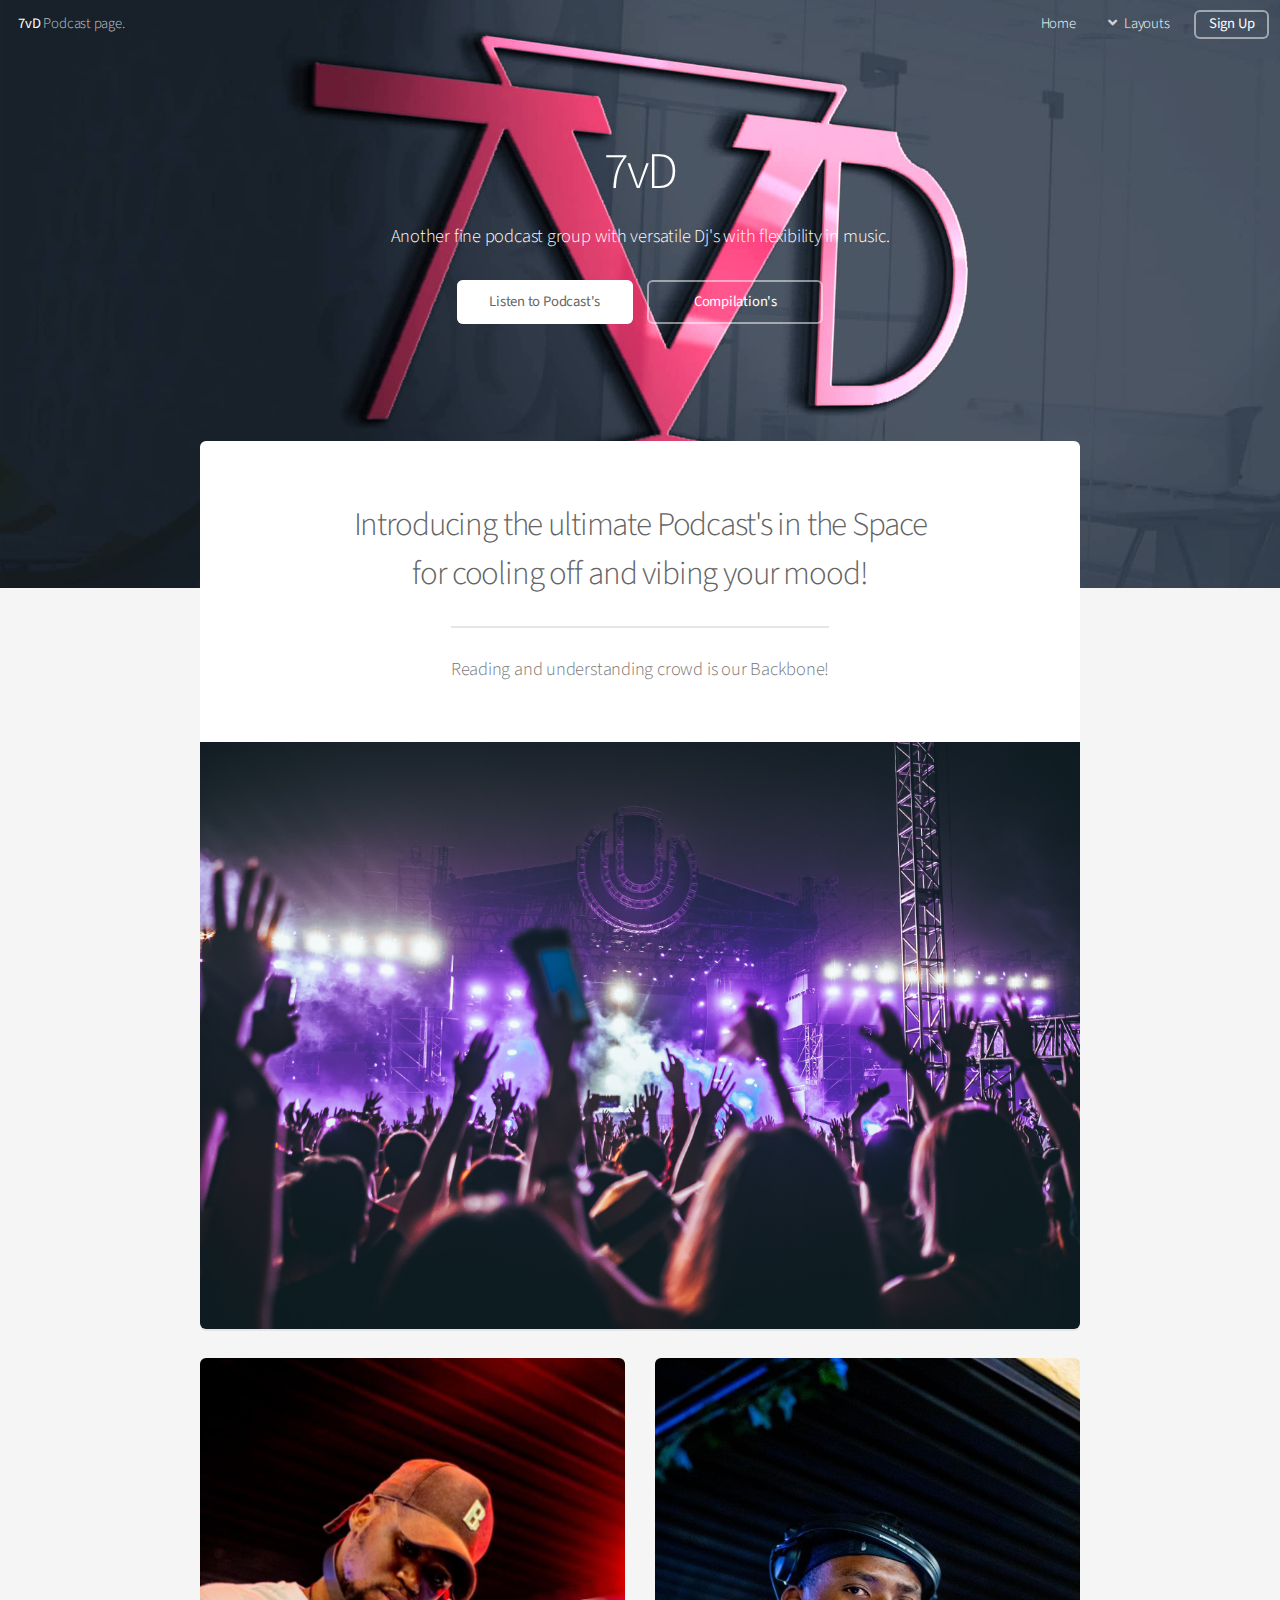
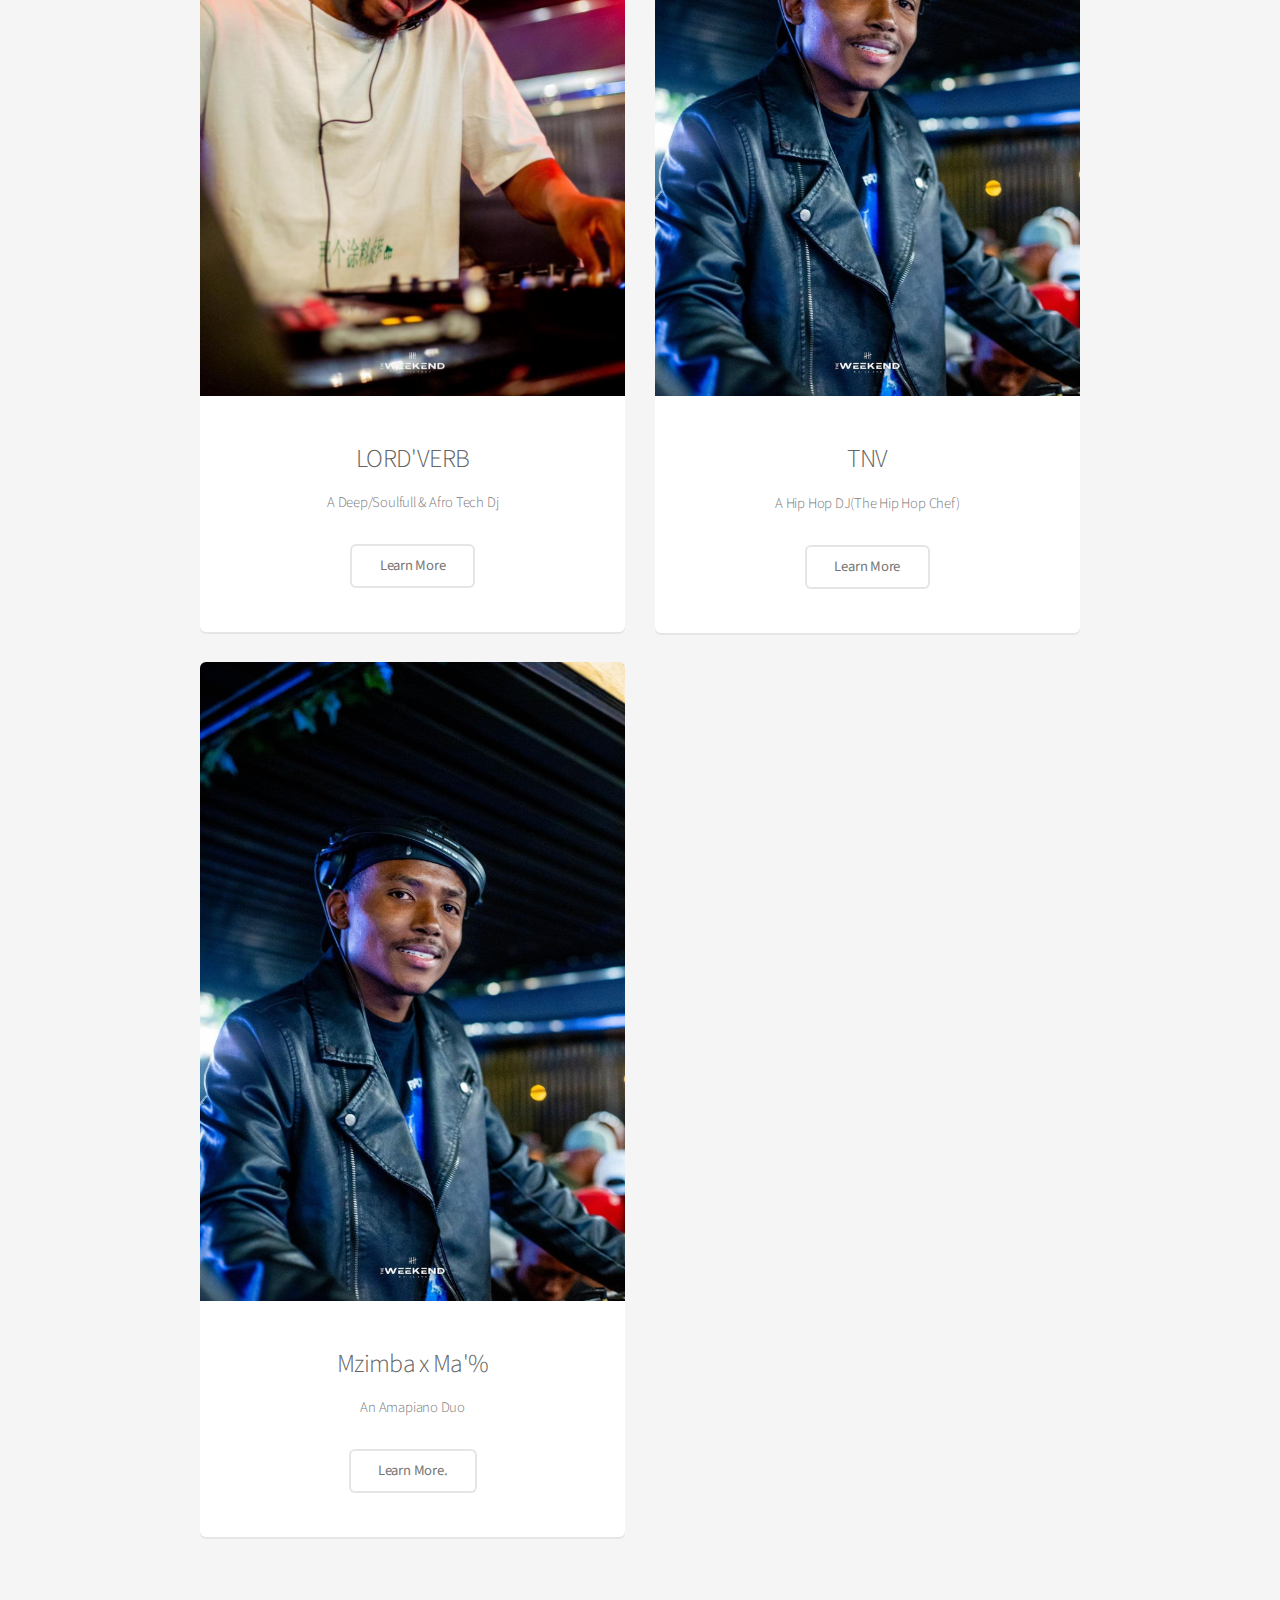
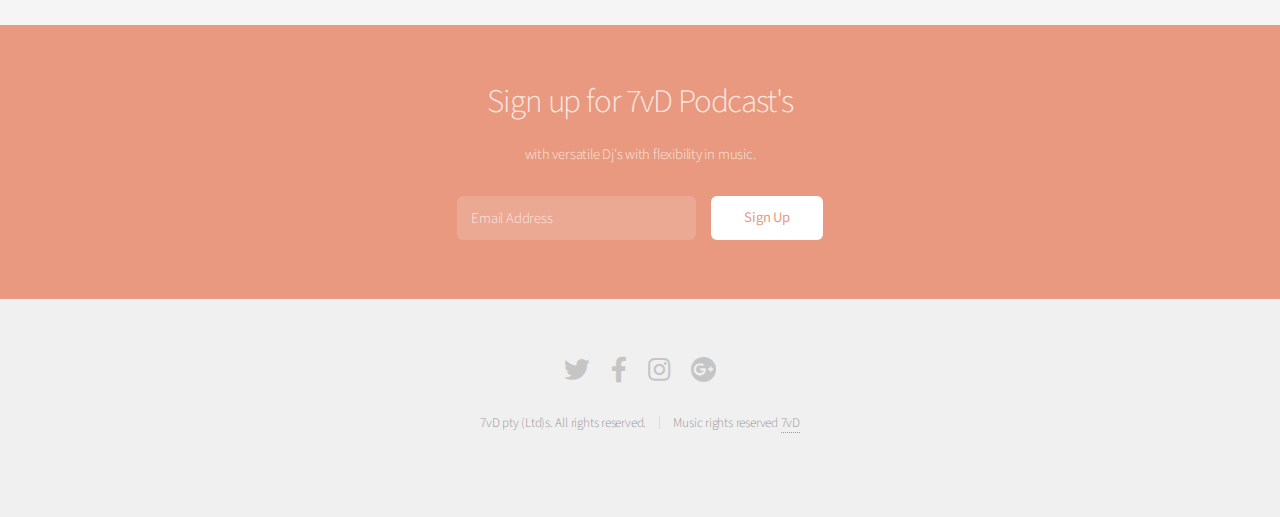
==== commit d27ab2ef: "Update index.html" ====
--- a/index.html
+++ b/index.html
@@ -121,7 +121,7 @@
 						<div class="col-6 col-12-narrower">
 
 							<section class="box special">
-								<span class="image featured"><img src="images/MzimbaxMA%.jpeg" alt="" /></span>
+								<span class="image featured"><img src="images/TNV2.jpg" alt="" /></span>
 								<h3>Mzimba x Ma'%</h3>
 								<p>An Amapiano Duo</p>
 								<ul class="actions special">
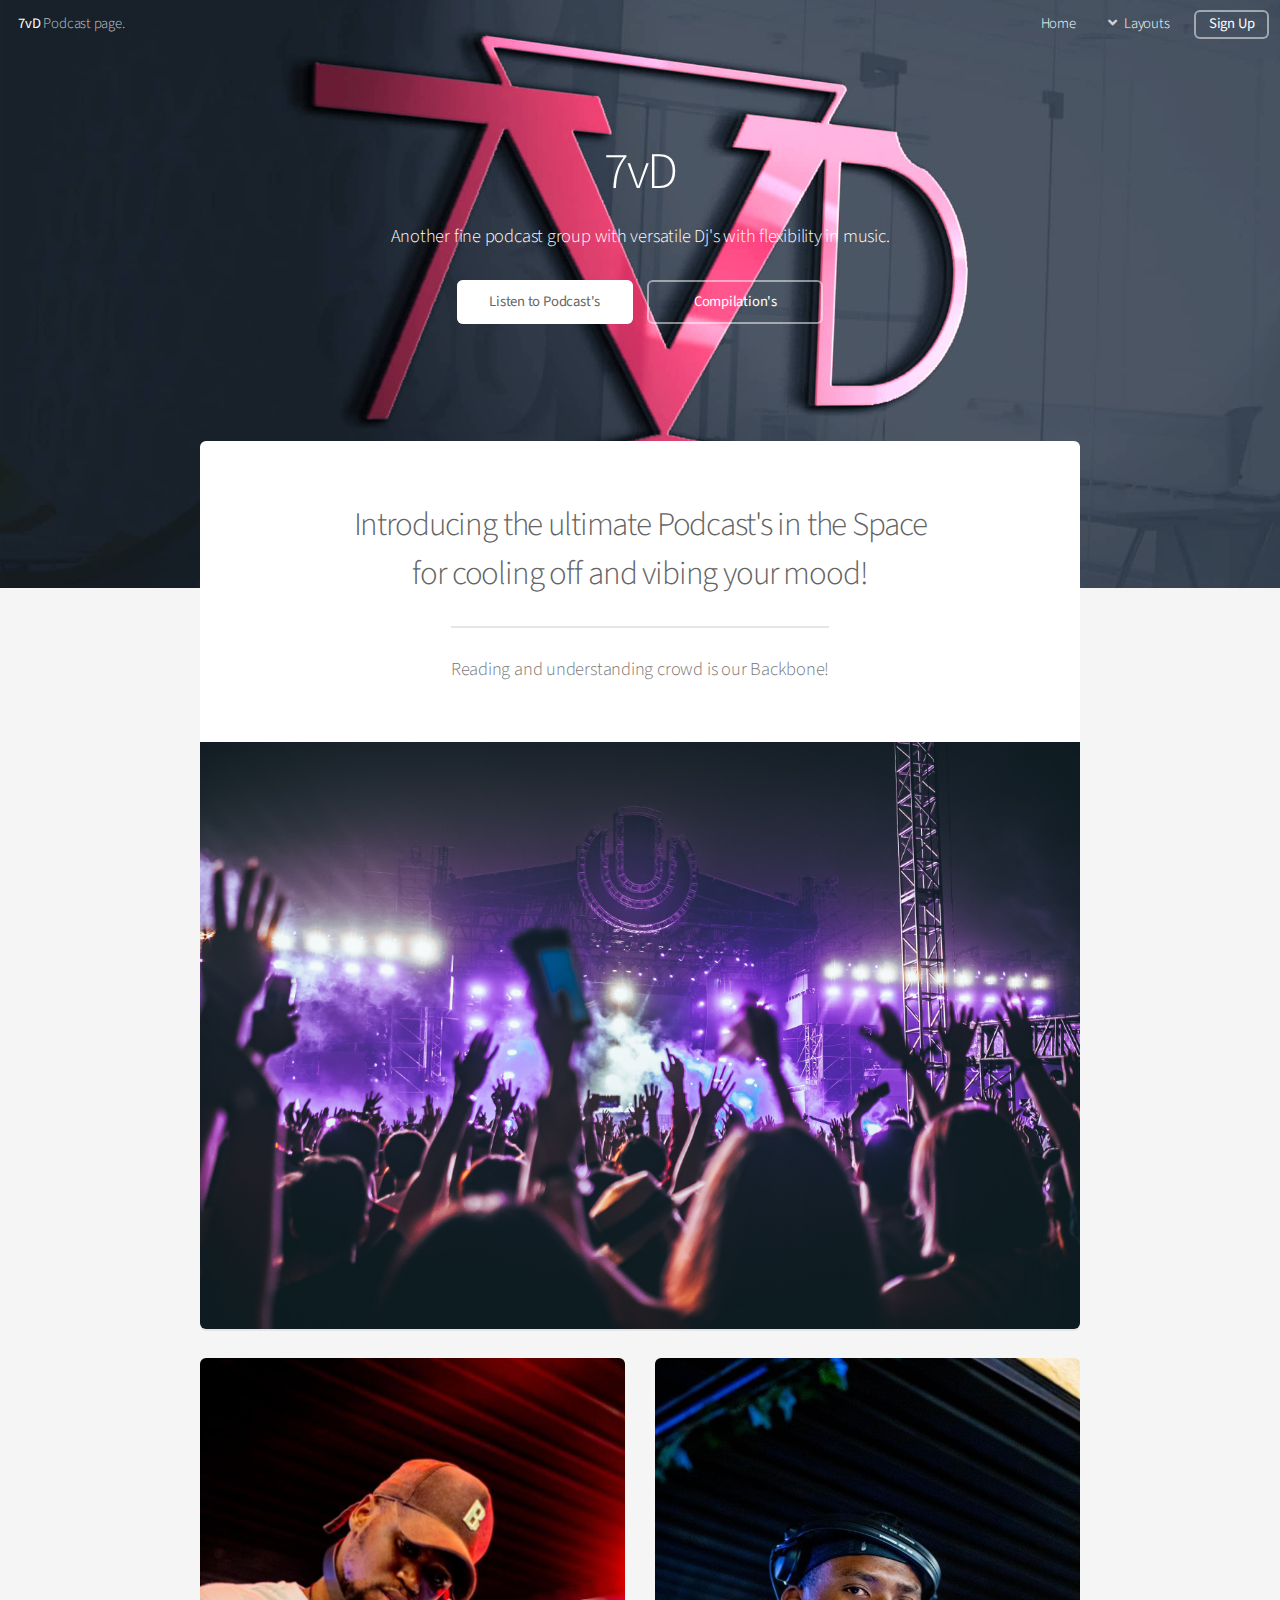
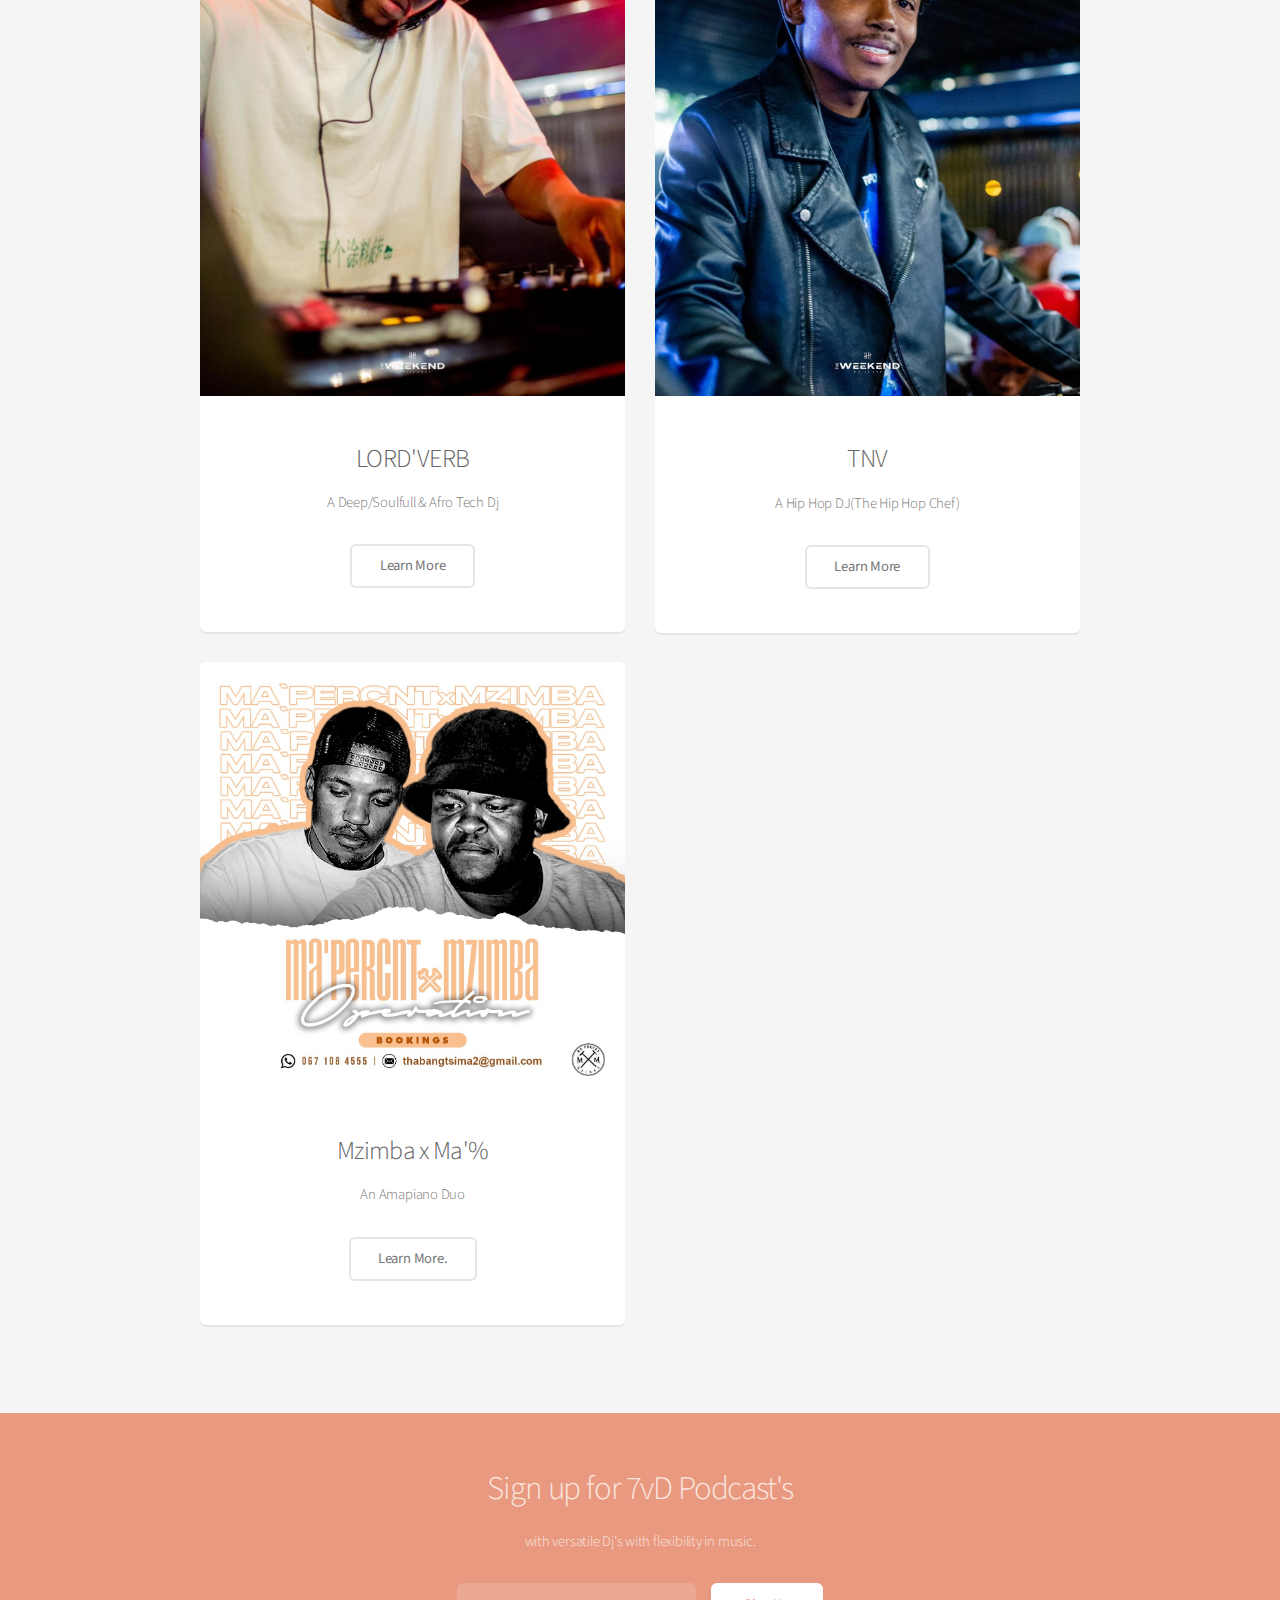
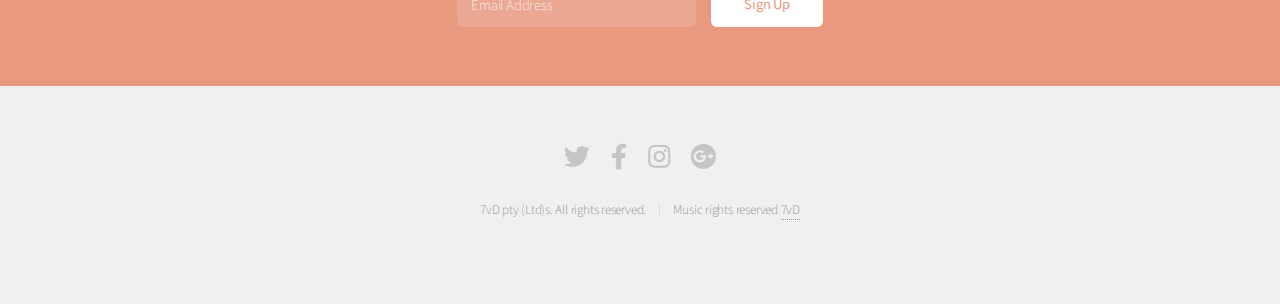
==== commit 8a7e77c2: "Update index.html" ====
--- a/index.html
+++ b/index.html
@@ -121,7 +121,7 @@
 						<div class="col-6 col-12-narrower">
 
 							<section class="box special">
-								<span class="image featured"><img src="images/TNV2.jpg" alt="" /></span>
+								<span class="image featured"><img src="images/MzimbaxMA%.jpeg" alt="" /></span>
 								<h3>Mzimba x Ma'%</h3>
 								<p>An Amapiano Duo</p>
 								<ul class="actions special">
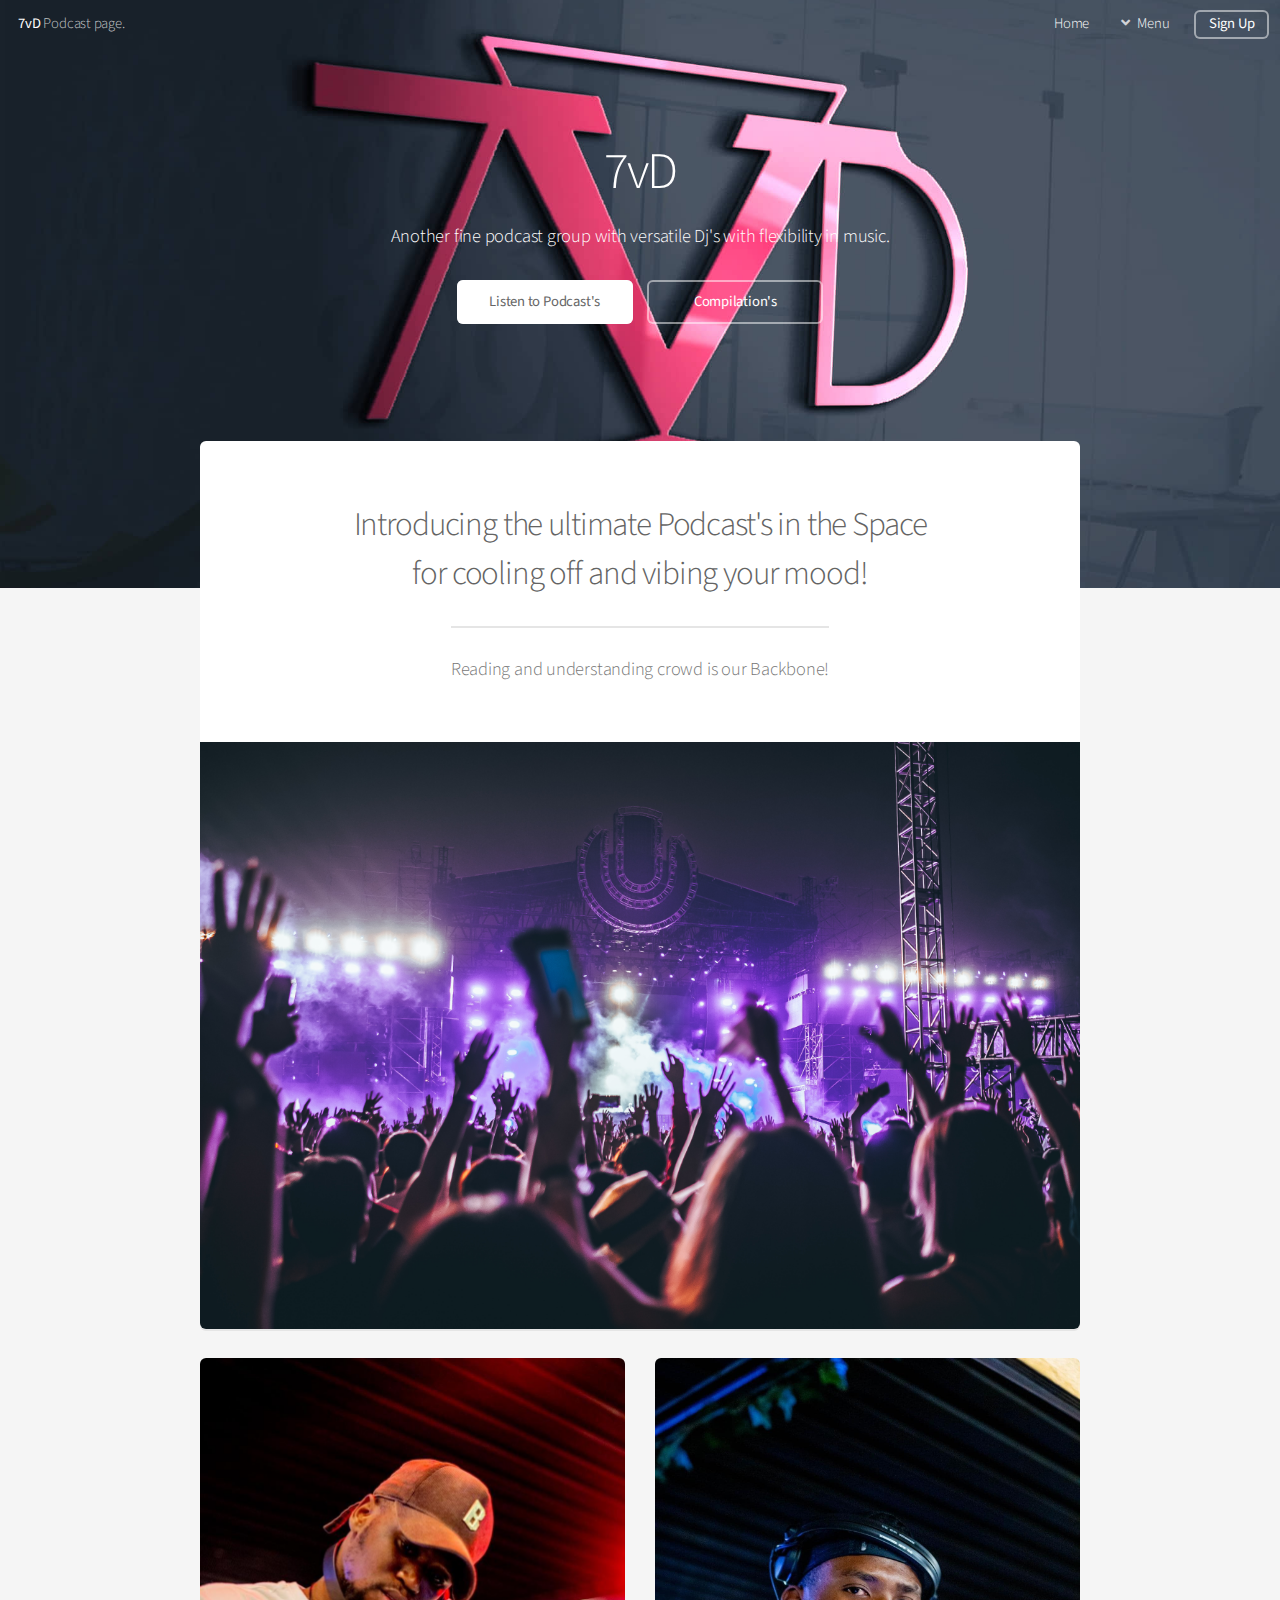
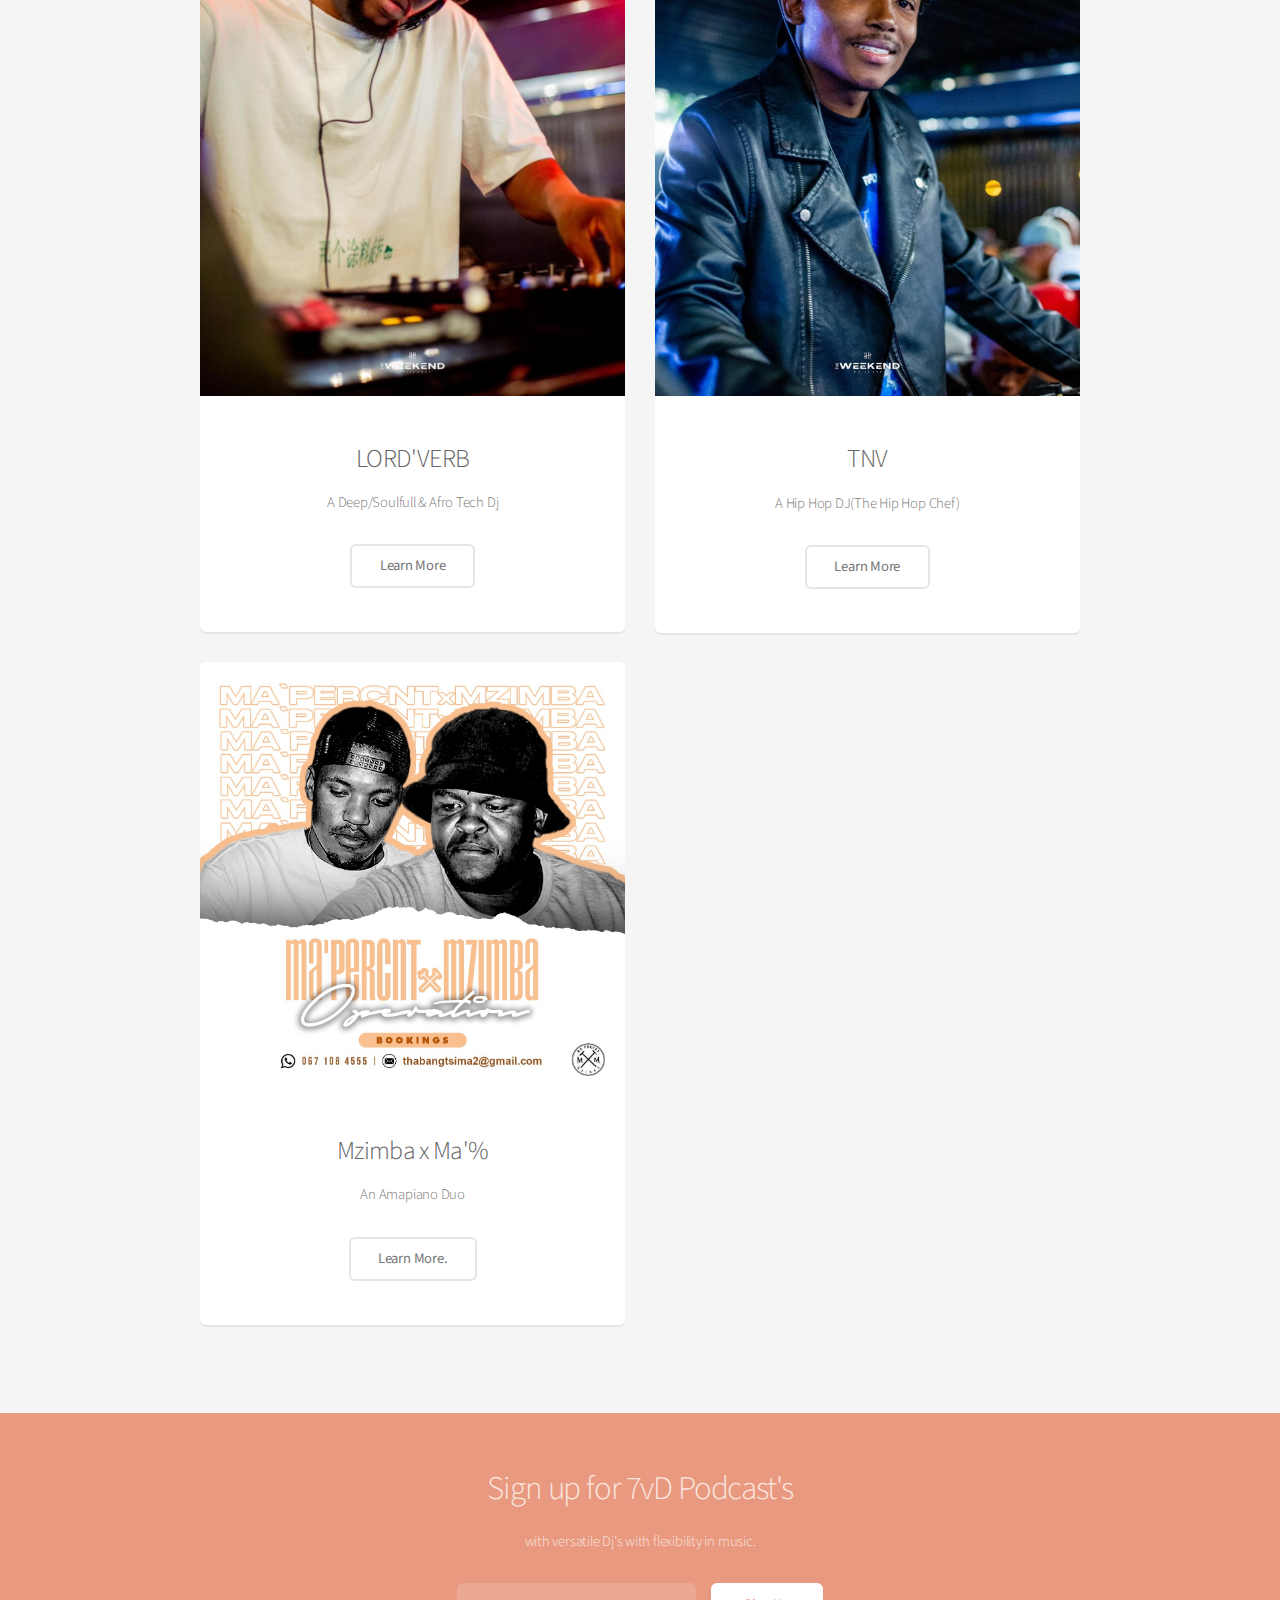
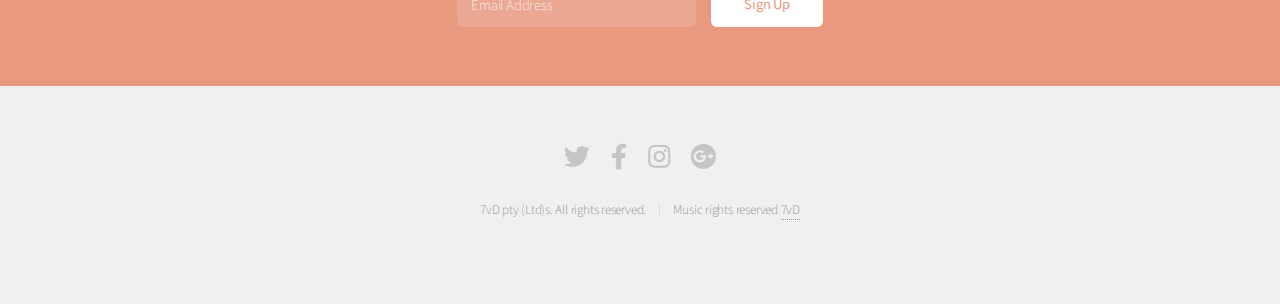
==== commit 012b5092: "Update index.html" ====
--- a/index.html
+++ b/index.html
@@ -19,7 +19,7 @@
 						<ul>
 							<li><a href="index.html">Home</a></li>
 							<li>
-								<a href="#" class="icon solid fa-angle-down">Layouts</a>
+								<a href="#" class="icon solid fa-angle-down">Menu</a>
 								<ul>
 									<!--<li><a href="generic.html">Podcast's</a></li>-->
 									<li><a href="contact.html">Contact us[Reviews]</a></li>
@@ -121,7 +121,7 @@
 						<div class="col-6 col-12-narrower">
 
 							<section class="box special">
-								<span class="image featured"><img src="images/MzimbaxMA%.jpeg" alt="" /></span>
+								<span class="image featured"><img src="images/mm.jpeg" alt="" /></span>
 								<h3>Mzimba x Ma'%</h3>
 								<p>An Amapiano Duo</p>
 								<ul class="actions special">
